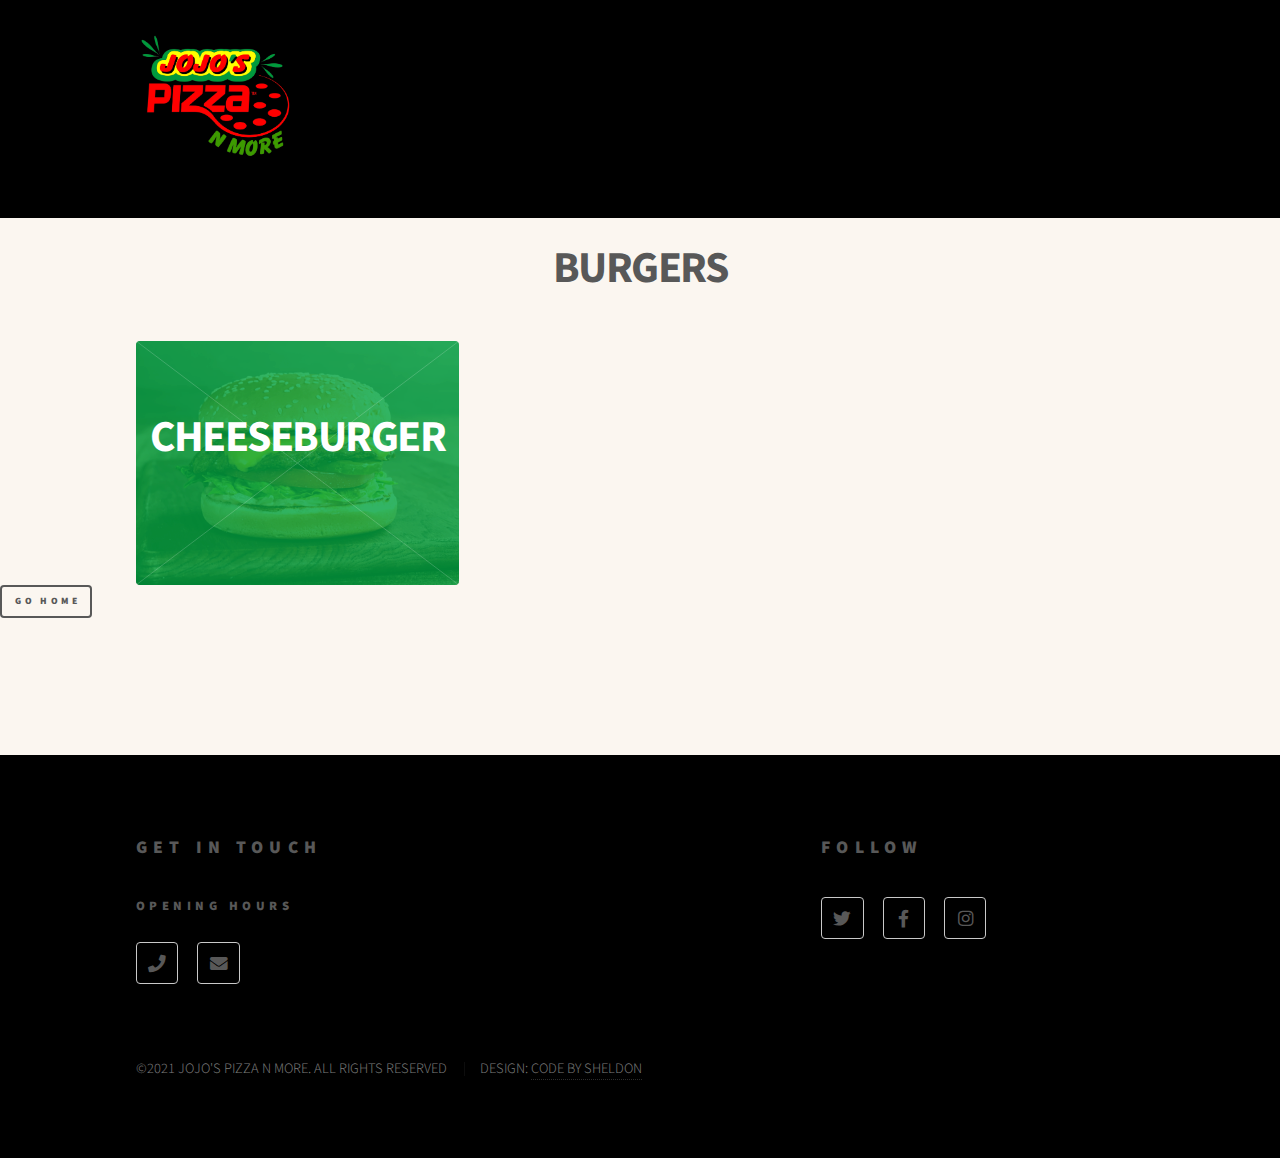
==== burgers.html @ 547d7425 "Fixed broken links" ====
<!DOCTYPE html>
<html>

<head>
    <title>Burgers – Jojo's Pizza N More</title>
    <meta charset="utf-8" />
    <meta name="viewport" content="width=device-width, initial-scale=1, user-scalable=no" />
    <link rel="stylesheet" href="assets/css/main.css" />
    <noscript>
        <link rel="stylesheet" href="assets/css/noscript.css" />
    </noscript>
</head>

<body class="is-preload">
    <div id="wrapper">

        <header id="header">
            <div class="inner">

                <a href="index.html" class="logo">
                    <span class="symbol"><img src="images/logo.png" alt="" /></span>
                </a>
            </div>
        </header>
        <div id="main">
            <div class="inner">
                <header>

                    <h1 class="center">BURGERS</h1>
                </header>
                <section class="tiles">
                    <article class="style6">
                        <span class="image">
                            <img src="images/cheeseburger.jpg" alt="" />
                        </span>
                        <a>
                            <h1>CHEESEBURGER</h1>
                            <div class="content">
                                <p>MEDIUM <strong>$350</strong></p>
                                <p>LARGE <strong>$450</strong></p>
                            </div>
                        </a>
                    </article>


                </section>

            </div>
            <ul class="actions">
                <li><a href="index.html" class="button small">Go Home</a></li>
            </ul>
        </div>
        <footer id="footer">
            <div class="inner">
                <section>
                    <h2>Get in touch</h2>
                    <h4>Opening Hours</h4>
                    <ul class="icons">
                        <li><a href="tel:18765021931" class="icon solid style2 fa-phone"><span class="label">Phone</span></a></li>
                        <li><a href="#" class="icon solid style2 fa-envelope"><span class="label">Email</span></a></li>
                    </ul>
                </section>
                <section>
                    <h2>Follow</h2>
                    <ul class="icons">
                        <li><a href="#" class="icon brands style2 fa-twitter"><span class="label">Twitter</span></a></li>
                        <li><a href="#" class="icon brands style2 fa-facebook-f"><span class="label">Facebook</span></a></li>
                        <li><a href="#" class="icon brands style2 fa-instagram"><span class="label">Instagram</span></a></li>

                    </ul>
                </section>
                <ul class="copyright">
                    <li>&copy;2021 JOJO'S PIZZA N MORE. ALL RIGHTS RESERVED</li>
                    <li>DESIGN: <a href="https://code.sheldon.pw">CODE BY SHELDON</a></li>
                </ul>
            </div>
        </footer>
    </div>
    <script src="assets/js/jquery.min.js"></script>
    <script src="assets/js/browser.min.js"></script>
    <script src="assets/js/breakpoints.min.js"></script>
    <script src="assets/js/util.js"></script>
    <script src="assets/js/main.js"></script>
</body>

</html>
---- assets/css/main.css ----
@import url(fontawesome-all.min.css);
@import url("https://fonts.googleapis.com/css?family=Source+Sans+Pro:300,700,900");


html,
body,
div,
span,
applet,
object,
iframe,
h1,
h2,
h3,
h4,
h5,
h6,
p,
blockquote,
pre,
a,
abbr,
acronym,
address,
big,
cite,
code,
del,
dfn,
em,
img,
ins,
kbd,
q,
s,
samp,
small,
strike,
strong,
sub,
sup,
tt,
var,
b,
u,
i,
center,
dl,
dt,
dd,
ol,
ul,
li,
fieldset,
form,
label,
legend,
table,
caption,
tbody,
tfoot,
thead,
tr,
th,
td,
article,
aside,
canvas,
details,
embed,
figure,
figcaption,
footer,
header,
hgroup,
menu,
nav,
output,
ruby,
section,
summary,
time,
mark,
audio,
video {
    margin: 0;
    padding: 0;
    border: 0;
    font-size: 100%;
    font: inherit;
    vertical-align: baseline;
}

article,
aside,
details,
figcaption,
figure,
footer,
header,
hgroup,
menu,
nav,
section {
    display: block;
}

body {
    line-height: 1;
}

ol,
ul {
    list-style: none;
}

blockquote,
q {
    quotes: none;
}

blockquote:before,
blockquote:after,
q:before,
q:after {
    content: '';
    content: none;
}

table {
    border-collapse: collapse;
    border-spacing: 0;
}

body {
    -webkit-text-size-adjust: none;
}

mark {
    background-color: transparent;
    color: inherit;
}

input::-moz-focus-inner {
    border: 0;
    padding: 0;
}

input,
select,
textarea {
    -moz-appearance: none;
    -webkit-appearance: none;
    -ms-appearance: none;
    appearance: none;
}

/* Basic */

@-ms-viewport {
    width: device-width;
}

body {
    -ms-overflow-style: scrollbar;
}

@media screen and (max-width: 480px) {

    html,
    body {
        min-width: 320px;
    }

}

html {
    box-sizing: border-box;
}

*,
*:before,
*:after {
    box-sizing: inherit;
}

body {
    background: #ffffff;
}

body.is-preload *,
body.is-preload *:before,
body.is-preload *:after {
    -moz-animation: none !important;
    -webkit-animation: none !important;
    -ms-animation: none !important;
    animation: none !important;
    -moz-transition: none !important;
    -webkit-transition: none !important;
    -ms-transition: none !important;
    transition: none !important;
}

/* Type */

body,
input,
select,
textarea {
    color: #585858;
    font-family: "Source Sans Pro", Helvetica, sans-serif;
    font-size: 16pt;
    font-weight: 300;
    line-height: 1.75;
}

@media screen and (max-width: 1680px) {

    body,
    input,
    select,
    textarea {
        font-size: 14pt;
    }

}

@media screen and (max-width: 1280px) {

    body,
    input,
    select,
    textarea {
        font-size: 12pt;
    }

}

a {
    -moz-transition: border-bottom-color 0.2s ease, color 0.2s ease;
    -webkit-transition: border-bottom-color 0.2s ease, color 0.2s ease;
    -ms-transition: border-bottom-color 0.2s ease, color 0.2s ease;
    transition: border-bottom-color 0.2s ease, color 0.2s ease;
    text-decoration: none;
    color: #585858;
    border-bottom: dotted 1px rgba(88, 88, 88, 0.5);
}

a:hover {
    border-bottom-color: transparent;
    color: #ff3002 !important;
}

strong,
b {
    font-weight: 900;
}

em,
i {
    font-style: italic;
}

p {
    margin: 0 0 2em 0;
}

h1 {
    font-size: 2.75em;
    font-weight: 700;
    line-height: 1.3;
    margin: 0 0 1em 0;
    letter-spacing: -0.035em;
}

h1.center {
    margin-top:0.5em;
    text-align: center;
}

h1 a {
    color: inherit;
}

@media screen and (max-width: 736px) {

    h1 {
        font-size: 2em;
        margin: 0 0 1em 0;
    }

}

@media screen and (max-width: 360px) {

    h1 {
        font-size: 1.75em;
    }

}

h2,
h3,
h4,
h5,
h6 {
    font-weight: 900;
    line-height: 1.5;
    margin: 0 0 2em 0;
    text-transform: uppercase;
    letter-spacing: 0.35em;
}

h2 a,
h3 a,
h4 a,
h5 a,
h6 a {
    color: inherit;
}

h2 {
    font-size: 1.1em;
}

h3 {
    font-size: 1em;
}

h4 {
    font-size: 0.8em;
}

h5 {
    font-size: 0.8em;
}

h6 {
    font-size: 0.8em;
}

@media screen and (max-width: 980px) {

    h1 br,
    h2 br,
    h3 br,
    h4 br,
    h5 br,
    h6 br {
        display: none;
    }

}

@media screen and (max-width: 736px) {

    h2 {
        font-size: 1em;
    }

    h3 {
        font-size: 0.8em;
    }

}

sub {
    font-size: 0.8em;
    position: relative;
    top: 0.5em;
}

sup {
    font-size: 0.8em;
    position: relative;
    top: -0.5em;
}

blockquote {
    border-left: solid 4px #c9c9c9;
    font-style: italic;
    margin: 0 0 2em 0;
    padding: 0.5em 0 0.5em 2em;
}

code {
    background: rgba(144, 144, 144, 0.075);
    border-radius: 4px;
    border: solid 1px #c9c9c9;
    font-family: "Courier New", monospace;
    font-size: 0.9em;
    margin: 0 0.25em;
    padding: 0.25em 0.65em;
}

pre {
    -webkit-overflow-scrolling: touch;
    font-family: "Courier New", monospace;
    font-size: 0.9em;
    margin: 0 0 2em 0;
}

pre code {
    display: block;
    line-height: 1.75;
    padding: 1em 1.5em;
    overflow-x: auto;
}

hr {
    border: 0;
    border-bottom: solid 1px #c9c9c9;
    margin: 2em 0;
}

hr.major {
    margin: 3em 0;
}

.align-left {
    text-align: left;
}

.align-center {
    text-align: center;
}

.align-right {
    text-align: right;
}

/* Row */

.row {
    display: flex;
    flex-wrap: wrap;
    box-sizing: border-box;
    align-items: stretch;
}

.row > * {
    box-sizing: border-box;
}

.row.gtr-uniform > * > :last-child {
    margin-bottom: 0;
}

.row.aln-left {
    justify-content: flex-start;
}

.row.aln-center {
    justify-content: center;
}

.row.aln-right {
    justify-content: flex-end;
}

.row.aln-top {
    align-items: flex-start;
}

.row.aln-middle {
    align-items: center;
}

.row.aln-bottom {
    align-items: flex-end;
}

.row > .imp {
    order: -1;
}

.row > .col-1 {
    width: 8.33333%;
}

.row > .off-1 {
    margin-left: 8.33333%;
}

.row > .col-2 {
    width: 16.66667%;
}

.row > .off-2 {
    margin-left: 16.66667%;
}

.row > .col-3 {
    width: 25%;
}

.row > .off-3 {
    margin-left: 25%;
}

.row > .col-4 {
    width: 33.33333%;
}

.row > .off-4 {
    margin-left: 33.33333%;
}

.row > .col-5 {
    width: 41.66667%;
}

.row > .off-5 {
    margin-left: 41.66667%;
}

.row > .col-6 {
    width: 50%;
}

.row > .off-6 {
    margin-left: 50%;
}

.row > .col-7 {
    width: 58.33333%;
}

.row > .off-7 {
    margin-left: 58.33333%;
}

.row > .col-8 {
    width: 66.66667%;
}

.row > .off-8 {
    margin-left: 66.66667%;
}

.row > .col-9 {
    width: 75%;
}

.row > .off-9 {
    margin-left: 75%;
}

.row > .col-10 {
    width: 83.33333%;
}

.row > .off-10 {
    margin-left: 83.33333%;
}

.row > .col-11 {
    width: 91.66667%;
}

.row > .off-11 {
    margin-left: 91.66667%;
}

.row > .col-12 {
    width: 100%;
}

.row > .off-12 {
    margin-left: 100%;
}

.row.gtr-0 {
    margin-top: 0;
    margin-left: 0em;
}

.row.gtr-0 > * {
    padding: 0 0 0 0em;
}

.row.gtr-0.gtr-uniform {
    margin-top: 0em;
}

.row.gtr-0.gtr-uniform > * {
    padding-top: 0em;
}

.row.gtr-25 {
    margin-top: 0;
    margin-left: -0.5em;
}

.row.gtr-25 > * {
    padding: 0 0 0 0.5em;
}

.row.gtr-25.gtr-uniform {
    margin-top: -0.5em;
}

.row.gtr-25.gtr-uniform > * {
    padding-top: 0.5em;
}

.row.gtr-50 {
    margin-top: 0;
    margin-left: -1em;
}

.row.gtr-50 > * {
    padding: 0 0 0 1em;
}

.row.gtr-50.gtr-uniform {
    margin-top: -1em;
}

.row.gtr-50.gtr-uniform > * {
    padding-top: 1em;
}

.row {
    margin-top: 0;
    margin-left: -2em;
}

.row > * {
    padding: 0 0 0 2em;
}

.row.gtr-uniform {
    margin-top: -2em;
}

.row.gtr-uniform > * {
    padding-top: 2em;
}

.row.gtr-150 {
    margin-top: 0;
    margin-left: -3em;
}

.row.gtr-150 > * {
    padding: 0 0 0 3em;
}

.row.gtr-150.gtr-uniform {
    margin-top: -3em;
}

.row.gtr-150.gtr-uniform > * {
    padding-top: 3em;
}

.row.gtr-200 {
    margin-top: 0;
    margin-left: -4em;
}

.row.gtr-200 > * {
    padding: 0 0 0 4em;
}

.row.gtr-200.gtr-uniform {
    margin-top: -4em;
}

.row.gtr-200.gtr-uniform > * {
    padding-top: 4em;
}

@media screen and (max-width: 1680px) {

    .row {
        display: flex;
        flex-wrap: wrap;
        box-sizing: border-box;
        align-items: stretch;
    }

    .row > * {
        box-sizing: border-box;
    }

    .row.gtr-uniform > * > :last-child {
        margin-bottom: 0;
    }

    .row.aln-left {
        justify-content: flex-start;
    }

    .row.aln-center {
        justify-content: center;
    }

    .row.aln-right {
        justify-content: flex-end;
    }

    .row.aln-top {
        align-items: flex-start;
    }

    .row.aln-middle {
        align-items: center;
    }

    .row.aln-bottom {
        align-items: flex-end;
    }

    .row > .imp-xlarge {
        order: -1;
    }

    .row > .col-1-xlarge {
        width: 8.33333%;
    }

    .row > .off-1-xlarge {
        margin-left: 8.33333%;
    }

    .row > .col-2-xlarge {
        width: 16.66667%;
    }

    .row > .off-2-xlarge {
        margin-left: 16.66667%;
    }

    .row > .col-3-xlarge {
        width: 25%;
    }

    .row > .off-3-xlarge {
        margin-left: 25%;
    }

    .row > .col-4-xlarge {
        width: 33.33333%;
    }

    .row > .off-4-xlarge {
        margin-left: 33.33333%;
    }

    .row > .col-5-xlarge {
        width: 41.66667%;
    }

    .row > .off-5-xlarge {
        margin-left: 41.66667%;
    }

    .row > .col-6-xlarge {
        width: 50%;
    }

    .row > .off-6-xlarge {
        margin-left: 50%;
    }

    .row > .col-7-xlarge {
        width: 58.33333%;
    }

    .row > .off-7-xlarge {
        margin-left: 58.33333%;
    }

    .row > .col-8-xlarge {
        width: 66.66667%;
    }

    .row > .off-8-xlarge {
        margin-left: 66.66667%;
    }

    .row > .col-9-xlarge {
        width: 75%;
    }

    .row > .off-9-xlarge {
        margin-left: 75%;
    }

    .row > .col-10-xlarge {
        width: 83.33333%;
    }

    .row > .off-10-xlarge {
        margin-left: 83.33333%;
    }

    .row > .col-11-xlarge {
        width: 91.66667%;
    }

    .row > .off-11-xlarge {
        margin-left: 91.66667%;
    }

    .row > .col-12-xlarge {
        width: 100%;
    }

    .row > .off-12-xlarge {
        margin-left: 100%;
    }

    .row.gtr-0 {
        margin-top: 0;
        margin-left: 0em;
    }

    .row.gtr-0 > * {
        padding: 0 0 0 0em;
    }

    .row.gtr-0.gtr-uniform {
        margin-top: 0em;
    }

    .row.gtr-0.gtr-uniform > * {
        padding-top: 0em;
    }

    .row.gtr-25 {
        margin-top: 0;
        margin-left: -0.5em;
    }

    .row.gtr-25 > * {
        padding: 0 0 0 0.5em;
    }

    .row.gtr-25.gtr-uniform {
        margin-top: -0.5em;
    }

    .row.gtr-25.gtr-uniform > * {
        padding-top: 0.5em;
    }

    .row.gtr-50 {
        margin-top: 0;
        margin-left: -1em;
    }

    .row.gtr-50 > * {
        padding: 0 0 0 1em;
    }

    .row.gtr-50.gtr-uniform {
        margin-top: -1em;
    }

    .row.gtr-50.gtr-uniform > * {
        padding-top: 1em;
    }

    .row {
        margin-top: 0;
        margin-left: -2em;
    }

    .row > * {
        padding: 0 0 0 2em;
    }

    .row.gtr-uniform {
        margin-top: -2em;
    }

    .row.gtr-uniform > * {
        padding-top: 2em;
    }

    .row.gtr-150 {
        margin-top: 0;
        margin-left: -3em;
    }

    .row.gtr-150 > * {
        padding: 0 0 0 3em;
    }

    .row.gtr-150.gtr-uniform {
        margin-top: -3em;
    }

    .row.gtr-150.gtr-uniform > * {
        padding-top: 3em;
    }

    .row.gtr-200 {
        margin-top: 0;
        margin-left: -4em;
    }

    .row.gtr-200 > * {
        padding: 0 0 0 4em;
    }

    .row.gtr-200.gtr-uniform {
        margin-top: -4em;
    }

    .row.gtr-200.gtr-uniform > * {
        padding-top: 4em;
    }

}

@media screen and (max-width: 1280px) {

    .row {
        display: flex;
        flex-wrap: wrap;
        box-sizing: border-box;
        align-items: stretch;
    }

    .row > * {
        box-sizing: border-box;
    }

    .row.gtr-uniform > * > :last-child {
        margin-bottom: 0;
    }

    .row.aln-left {
        justify-content: flex-start;
    }

    .row.aln-center {
        justify-content: center;
    }

    .row.aln-right {
        justify-content: flex-end;
    }

    .row.aln-top {
        align-items: flex-start;
    }

    .row.aln-middle {
        align-items: center;
    }

    .row.aln-bottom {
        align-items: flex-end;
    }

    .row > .imp-large {
        order: -1;
    }

    .row > .col-1-large {
        width: 8.33333%;
    }

    .row > .off-1-large {
        margin-left: 8.33333%;
    }

    .row > .col-2-large {
        width: 16.66667%;
    }

    .row > .off-2-large {
        margin-left: 16.66667%;
    }

    .row > .col-3-large {
        width: 25%;
    }

    .row > .off-3-large {
        margin-left: 25%;
    }

    .row > .col-4-large {
        width: 33.33333%;
    }

    .row > .off-4-large {
        margin-left: 33.33333%;
    }

    .row > .col-5-large {
        width: 41.66667%;
    }

    .row > .off-5-large {
        margin-left: 41.66667%;
    }

    .row > .col-6-large {
        width: 50%;
    }

    .row > .off-6-large {
        margin-left: 50%;
    }

    .row > .col-7-large {
        width: 58.33333%;
    }

    .row > .off-7-large {
        margin-left: 58.33333%;
    }

    .row > .col-8-large {
        width: 66.66667%;
    }

    .row > .off-8-large {
        margin-left: 66.66667%;
    }

    .row > .col-9-large {
        width: 75%;
    }

    .row > .off-9-large {
        margin-left: 75%;
    }

    .row > .col-10-large {
        width: 83.33333%;
    }

    .row > .off-10-large {
        margin-left: 83.33333%;
    }

    .row > .col-11-large {
        width: 91.66667%;
    }

    .row > .off-11-large {
        margin-left: 91.66667%;
    }

    .row > .col-12-large {
        width: 100%;
    }

    .row > .off-12-large {
        margin-left: 100%;
    }

    .row.gtr-0 {
        margin-top: 0;
        margin-left: 0em;
    }

    .row.gtr-0 > * {
        padding: 0 0 0 0em;
    }

    .row.gtr-0.gtr-uniform {
        margin-top: 0em;
    }

    .row.gtr-0.gtr-uniform > * {
        padding-top: 0em;
    }

    .row.gtr-25 {
        margin-top: 0;
        margin-left: -0.5em;
    }

    .row.gtr-25 > * {
        padding: 0 0 0 0.5em;
    }

    .row.gtr-25.gtr-uniform {
        margin-top: -0.5em;
    }

    .row.gtr-25.gtr-uniform > * {
        padding-top: 0.5em;
    }

    .row.gtr-50 {
        margin-top: 0;
        margin-left: -1em;
    }

    .row.gtr-50 > * {
        padding: 0 0 0 1em;
    }

    .row.gtr-50.gtr-uniform {
        margin-top: -1em;
    }

    .row.gtr-50.gtr-uniform > * {
        padding-top: 1em;
    }

    .row {
        margin-top: 0;
        margin-left: -2em;
    }

    .row > * {
        padding: 0 0 0 2em;
    }

    .row.gtr-uniform {
        margin-top: -2em;
    }

    .row.gtr-uniform > * {
        padding-top: 2em;
    }

    .row.gtr-150 {
        margin-top: 0;
        margin-left: -3em;
    }

    .row.gtr-150 > * {
        padding: 0 0 0 3em;
    }

    .row.gtr-150.gtr-uniform {
        margin-top: -3em;
    }

    .row.gtr-150.gtr-uniform > * {
        padding-top: 3em;
    }

    .row.gtr-200 {
        margin-top: 0;
        margin-left: -4em;
    }

    .row.gtr-200 > * {
        padding: 0 0 0 4em;
    }

    .row.gtr-200.gtr-uniform {
        margin-top: -4em;
    }

    .row.gtr-200.gtr-uniform > * {
        padding-top: 4em;
    }

}

@media screen and (max-width: 980px) {

    .row {
        display: flex;
        flex-wrap: wrap;
        box-sizing: border-box;
        align-items: stretch;
    }

    .row > * {
        box-sizing: border-box;
    }

    .row.gtr-uniform > * > :last-child {
        margin-bottom: 0;
    }

    .row.aln-left {
        justify-content: flex-start;
    }

    .row.aln-center {
        justify-content: center;
    }

    .row.aln-right {
        justify-content: flex-end;
    }

    .row.aln-top {
        align-items: flex-start;
    }

    .row.aln-middle {
        align-items: center;
    }

    .row.aln-bottom {
        align-items: flex-end;
    }

    .row > .imp-medium {
        order: -1;
    }

    .row > .col-1-medium {
        width: 8.33333%;
    }

    .row > .off-1-medium {
        margin-left: 8.33333%;
    }

    .row > .col-2-medium {
        width: 16.66667%;
    }

    .row > .off-2-medium {
        margin-left: 16.66667%;
    }

    .row > .col-3-medium {
        width: 25%;
    }

    .row > .off-3-medium {
        margin-left: 25%;
    }

    .row > .col-4-medium {
        width: 33.33333%;
    }

    .row > .off-4-medium {
        margin-left: 33.33333%;
    }

    .row > .col-5-medium {
        width: 41.66667%;
    }

    .row > .off-5-medium {
        margin-left: 41.66667%;
    }

    .row > .col-6-medium {
        width: 50%;
    }

    .row > .off-6-medium {
        margin-left: 50%;
    }

    .row > .col-7-medium {
        width: 58.33333%;
    }

    .row > .off-7-medium {
        margin-left: 58.33333%;
    }

    .row > .col-8-medium {
        width: 66.66667%;
    }

    .row > .off-8-medium {
        margin-left: 66.66667%;
    }

    .row > .col-9-medium {
        width: 75%;
    }

    .row > .off-9-medium {
        margin-left: 75%;
    }

    .row > .col-10-medium {
        width: 83.33333%;
    }

    .row > .off-10-medium {
        margin-left: 83.33333%;
    }

    .row > .col-11-medium {
        width: 91.66667%;
    }

    .row > .off-11-medium {
        margin-left: 91.66667%;
    }

    .row > .col-12-medium {
        width: 100%;
    }

    .row > .off-12-medium {
        margin-left: 100%;
    }

    .row.gtr-0 {
        margin-top: 0;
        margin-left: 0em;
    }

    .row.gtr-0 > * {
        padding: 0 0 0 0em;
    }

    .row.gtr-0.gtr-uniform {
        margin-top: 0em;
    }

    .row.gtr-0.gtr-uniform > * {
        padding-top: 0em;
    }

    .row.gtr-25 {
        margin-top: 0;
        margin-left: -0.375em;
    }

    .row.gtr-25 > * {
        padding: 0 0 0 0.375em;
    }

    .row.gtr-25.gtr-uniform {
        margin-top: -0.375em;
    }

    .row.gtr-25.gtr-uniform > * {
        padding-top: 0.375em;
    }

    .row.gtr-50 {
        margin-top: 0;
        margin-left: -0.75em;
    }

    .row.gtr-50 > * {
        padding: 0 0 0 0.75em;
    }

    .row.gtr-50.gtr-uniform {
        margin-top: -0.75em;
    }

    .row.gtr-50.gtr-uniform > * {
        padding-top: 0.75em;
    }

    .row {
        margin-top: 0;
        margin-left: -1.5em;
    }

    .row > * {
        padding: 0 0 0 1.5em;
    }

    .row.gtr-uniform {
        margin-top: -1.5em;
    }

    .row.gtr-uniform > * {
        padding-top: 1.5em;
    }

    .row.gtr-150 {
        margin-top: 0;
        margin-left: -2.25em;
    }

    .row.gtr-150 > * {
        padding: 0 0 0 2.25em;
    }

    .row.gtr-150.gtr-uniform {
        margin-top: -2.25em;
    }

    .row.gtr-150.gtr-uniform > * {
        padding-top: 2.25em;
    }

    .row.gtr-200 {
        margin-top: 0;
        margin-left: -3em;
    }

    .row.gtr-200 > * {
        padding: 0 0 0 3em;
    }

    .row.gtr-200.gtr-uniform {
        margin-top: -3em;
    }

    .row.gtr-200.gtr-uniform > * {
        padding-top: 3em;
    }

}

@media screen and (max-width: 736px) {

    .row {
        display: flex;
        flex-wrap: wrap;
        box-sizing: border-box;
        align-items: stretch;
    }

    .row > * {
        box-sizing: border-box;
    }

    .row.gtr-uniform > * > :last-child {
        margin-bottom: 0;
    }

    .row.aln-left {
        justify-content: flex-start;
    }

    .row.aln-center {
        justify-content: center;
    }

    .row.aln-right {
        justify-content: flex-end;
    }

    .row.aln-top {
        align-items: flex-start;
    }

    .row.aln-middle {
        align-items: center;
    }

    .row.aln-bottom {
        align-items: flex-end;
    }

    .row > .imp-small {
        order: -1;
    }

    .row > .col-1-small {
        width: 8.33333%;
    }

    .row > .off-1-small {
        margin-left: 8.33333%;
    }

    .row > .col-2-small {
        width: 16.66667%;
    }

    .row > .off-2-small {
        margin-left: 16.66667%;
    }

    .row > .col-3-small {
        width: 25%;
    }

    .row > .off-3-small {
        margin-left: 25%;
    }

    .row > .col-4-small {
        width: 33.33333%;
    }

    .row > .off-4-small {
        margin-left: 33.33333%;
    }

    .row > .col-5-small {
        width: 41.66667%;
    }

    .row > .off-5-small {
        margin-left: 41.66667%;
    }

    .row > .col-6-small {
        width: 50%;
    }

    .row > .off-6-small {
        margin-left: 50%;
    }

    .row > .col-7-small {
        width: 58.33333%;
    }

    .row > .off-7-small {
        margin-left: 58.33333%;
    }

    .row > .col-8-small {
        width: 66.66667%;
    }

    .row > .off-8-small {
        margin-left: 66.66667%;
    }

    .row > .col-9-small {
        width: 75%;
    }

    .row > .off-9-small {
        margin-left: 75%;
    }

    .row > .col-10-small {
        width: 83.33333%;
    }

    .row > .off-10-small {
        margin-left: 83.33333%;
    }

    .row > .col-11-small {
        width: 91.66667%;
    }

    .row > .off-11-small {
        margin-left: 91.66667%;
    }

    .row > .col-12-small {
        width: 100%;
    }

    .row > .off-12-small {
        margin-left: 100%;
    }

    .row.gtr-0 {
        margin-top: 0;
        margin-left: 0em;
    }

    .row.gtr-0 > * {
        padding: 0 0 0 0em;
    }

    .row.gtr-0.gtr-uniform {
        margin-top: 0em;
    }

    .row.gtr-0.gtr-uniform > * {
        padding-top: 0em;
    }

    .row.gtr-25 {
        margin-top: 0;
        margin-left: -0.25em;
    }

    .row.gtr-25 > * {
        padding: 0 0 0 0.25em;
    }

    .row.gtr-25.gtr-uniform {
        margin-top: -0.25em;
    }

    .row.gtr-25.gtr-uniform > * {
        padding-top: 0.25em;
    }

    .row.gtr-50 {
        margin-top: 0;
        margin-left: -0.5em;
    }

    .row.gtr-50 > * {
        padding: 0 0 0 0.5em;
    }

    .row.gtr-50.gtr-uniform {
        margin-top: -0.5em;
    }

    .row.gtr-50.gtr-uniform > * {
        padding-top: 0.5em;
    }

    .row {
        margin-top: 0;
        margin-left: -1em;
    }

    .row > * {
        padding: 0 0 0 1em;
    }

    .row.gtr-uniform {
        margin-top: -1em;
    }

    .row.gtr-uniform > * {
        padding-top: 1em;
    }

    .row.gtr-150 {
        margin-top: 0;
        margin-left: -1.5em;
    }

    .row.gtr-150 > * {
        padding: 0 0 0 1.5em;
    }

    .row.gtr-150.gtr-uniform {
        margin-top: -1.5em;
    }

    .row.gtr-150.gtr-uniform > * {
        padding-top: 1.5em;
    }

    .row.gtr-200 {
        margin-top: 0;
        margin-left: -2em;
    }

    .row.gtr-200 > * {
        padding: 0 0 0 2em;
    }

    .row.gtr-200.gtr-uniform {
        margin-top: -2em;
    }

    .row.gtr-200.gtr-uniform > * {
        padding-top: 2em;
    }

}

@media screen and (max-width: 480px) {

    .row {
        display: flex;
        flex-wrap: wrap;
        box-sizing: border-box;
        align-items: stretch;
    }

    .row > * {
        box-sizing: border-box;
    }

    .row.gtr-uniform > * > :last-child {
        margin-bottom: 0;
    }

    .row.aln-left {
        justify-content: flex-start;
    }

    .row.aln-center {
        justify-content: center;
    }

    .row.aln-right {
        justify-content: flex-end;
    }

    .row.aln-top {
        align-items: flex-start;
    }

    .row.aln-middle {
        align-items: center;
    }

    .row.aln-bottom {
        align-items: flex-end;
    }

    .row > .imp-xsmall {
        order: -1;
    }

    .row > .col-1-xsmall {
        width: 8.33333%;
    }

    .row > .off-1-xsmall {
        margin-left: 8.33333%;
    }

    .row > .col-2-xsmall {
        width: 16.66667%;
    }

    .row > .off-2-xsmall {
        margin-left: 16.66667%;
    }

    .row > .col-3-xsmall {
        width: 25%;
    }

    .row > .off-3-xsmall {
        margin-left: 25%;
    }

    .row > .col-4-xsmall {
        width: 33.33333%;
    }

    .row > .off-4-xsmall {
        margin-left: 33.33333%;
    }

    .row > .col-5-xsmall {
        width: 41.66667%;
    }

    .row > .off-5-xsmall {
        margin-left: 41.66667%;
    }

    .row > .col-6-xsmall {
        width: 50%;
    }

    .row > .off-6-xsmall {
        margin-left: 50%;
    }

    .row > .col-7-xsmall {
        width: 58.33333%;
    }

    .row > .off-7-xsmall {
        margin-left: 58.33333%;
    }

    .row > .col-8-xsmall {
        width: 66.66667%;
    }

    .row > .off-8-xsmall {
        margin-left: 66.66667%;
    }

    .row > .col-9-xsmall {
        width: 75%;
    }

    .row > .off-9-xsmall {
        margin-left: 75%;
    }

    .row > .col-10-xsmall {
        width: 83.33333%;
    }

    .row > .off-10-xsmall {
        margin-left: 83.33333%;
    }

    .row > .col-11-xsmall {
        width: 91.66667%;
    }

    .row > .off-11-xsmall {
        margin-left: 91.66667%;
    }

    .row > .col-12-xsmall {
        width: 100%;
    }

    .row > .off-12-xsmall {
        margin-left: 100%;
    }

    .row.gtr-0 {
        margin-top: 0;
        margin-left: 0em;
    }

    .row.gtr-0 > * {
        padding: 0 0 0 0em;
    }

    .row.gtr-0.gtr-uniform {
        margin-top: 0em;
    }

    .row.gtr-0.gtr-uniform > * {
        padding-top: 0em;
    }

    .row.gtr-25 {
        margin-top: 0;
        margin-left: -0.25em;
    }

    .row.gtr-25 > * {
        padding: 0 0 0 0.25em;
    }

    .row.gtr-25.gtr-uniform {
        margin-top: -0.25em;
    }

    .row.gtr-25.gtr-uniform > * {
        padding-top: 0.25em;
    }

    .row.gtr-50 {
        margin-top: 0;
        margin-left: -0.5em;
    }

    .row.gtr-50 > * {
        padding: 0 0 0 0.5em;
    }

    .row.gtr-50.gtr-uniform {
        margin-top: -0.5em;
    }

    .row.gtr-50.gtr-uniform > * {
        padding-top: 0.5em;
    }

    .row {
        margin-top: 0;
        margin-left: -1em;
    }

    .row > * {
        padding: 0 0 0 1em;
    }

    .row.gtr-uniform {
        margin-top: -1em;
    }

    .row.gtr-uniform > * {
        padding-top: 1em;
    }

    .row.gtr-150 {
        margin-top: 0;
        margin-left: -1.5em;
    }

    .row.gtr-150 > * {
        padding: 0 0 0 1.5em;
    }

    .row.gtr-150.gtr-uniform {
        margin-top: -1.5em;
    }

    .row.gtr-150.gtr-uniform > * {
        padding-top: 1.5em;
    }

    .row.gtr-200 {
        margin-top: 0;
        margin-left: -2em;
    }

    .row.gtr-200 > * {
        padding: 0 0 0 2em;
    }

    .row.gtr-200.gtr-uniform {
        margin-top: -2em;
    }

    .row.gtr-200.gtr-uniform > * {
        padding-top: 2em;
    }

}

/* Section/Article */

section.special,
article.special {
    text-align: center;
}

header p {
    margin-top: -1em;
}

@media screen and (max-width: 736px) {

    header p {
        margin-top: 0;
    }

}

/* Icon */

.icon {
    text-decoration: none;
    border-bottom: none;
    position: relative;
}

.icon:before {
    -moz-osx-font-smoothing: grayscale;
    -webkit-font-smoothing: antialiased;
    display: inline-block;
    font-style: normal;
    font-variant: normal;
    text-rendering: auto;
    line-height: 1;
    text-transform: none !important;
    font-family: 'Font Awesome 5 Free';
    font-weight: 400;
}

.icon > .label {
    display: none;
}

.icon:before {
    line-height: inherit;
}

.icon.solid:before {
    font-weight: 900;
}

.icon.brands:before {
    font-family: 'Font Awesome 5 Brands';
}

.icon.style2 {
    -moz-transition: background-color 0.2s ease-in-out, color 0.2s ease-in-out, border-color 0.2s ease-in-out;
    -webkit-transition: background-color 0.2s ease-in-out, color 0.2s ease-in-out, border-color 0.2s ease-in-out;
    -ms-transition: background-color 0.2s ease-in-out, color 0.2s ease-in-out, border-color 0.2s ease-in-out;
    transition: background-color 0.2s ease-in-out, color 0.2s ease-in-out, border-color 0.2s ease-in-out;
    background-color: transparent;
    border: solid 1px #c9c9c9;
    border-radius: 4px;
    width: 2.65em;
    height: 2.65em;
    display: inline-block;
    text-align: center;
    line-height: 2.65em;
    color: inherit;
}

.icon.style2:before {
    font-size: 1.1em;
}

.icon.style2:hover {
    color: #ff3002;
    border-color: #ff3002;
}

.icon.style2:active {
    background-color: rgba(255, 48, 2, 0.1);
}

/* List */

ol {
    list-style: decimal;
    margin: 0 0 2em 0;
    padding-left: 1.25em;
}

ol li {
    padding-left: 0.25em;
}

ul {
    list-style: disc;
    margin: 0 0 2em 0;
    padding-left: 1em;
}

ul li {
    padding-left: 0.5em;
}

ul.alt {
    list-style: none;
    padding-left: 0;
}

ul.alt li {
    border-top: solid 1px #c9c9c9;
    padding: 0.5em 0;
}

ul.alt li:first-child {
    border-top: 0;
    padding-top: 0;
}

dl {
    margin: 0 0 2em 0;
}

dl dt {
    display: block;
    font-weight: 900;
    margin: 0 0 1em 0;
}

dl dd {
    margin-left: 2em;
}

/* Actions */

ul.actions {
    display: -moz-flex;
    display: -webkit-flex;
    display: -ms-flex;
    display: flex;
    cursor: default;
    list-style: none;
    margin-left: -1em;
    padding-left: 0;
}

ul.actions li {
    padding: 0 0 0 1em;
    vertical-align: middle;
}

ul.actions.special {
    -moz-justify-content: center;
    -webkit-justify-content: center;
    -ms-justify-content: center;
    justify-content: center;
    width: 100%;
    margin-left: 0;
}

ul.actions.special li:first-child {
    padding-left: 0;
}

ul.actions.stacked {
    -moz-flex-direction: column;
    -webkit-flex-direction: column;
    -ms-flex-direction: column;
    flex-direction: column;
    margin-left: 0;
}

ul.actions.stacked li {
    padding: 1.3em 0 0 0;
}

ul.actions.stacked li:first-child {
    padding-top: 0;
}

ul.actions.fit {
    width: calc(100% + 1em);
}

ul.actions.fit li {
    -moz-flex-grow: 1;
    -webkit-flex-grow: 1;
    -ms-flex-grow: 1;
    flex-grow: 1;
    -moz-flex-shrink: 1;
    -webkit-flex-shrink: 1;
    -ms-flex-shrink: 1;
    flex-shrink: 1;
    width: 100%;
}

ul.actions.fit li > * {
    width: 100%;
}

ul.actions.fit.stacked {
    width: 100%;
}

@media screen and (max-width: 480px) {

    ul.actions:not(.fixed) {
        -moz-flex-direction: column;
        -webkit-flex-direction: column;
        -ms-flex-direction: column;
        flex-direction: column;
        margin-left: 0;
        width: 100% !important;
    }

    ul.actions:not(.fixed) li {
        -moz-flex-grow: 1;
        -webkit-flex-grow: 1;
        -ms-flex-grow: 1;
        flex-grow: 1;
        -moz-flex-shrink: 1;
        -webkit-flex-shrink: 1;
        -ms-flex-shrink: 1;
        flex-shrink: 1;
        padding: 1em 0 0 0;
        text-align: center;
        width: 100%;
    }

    ul.actions:not(.fixed) li > * {
        width: 100%;
    }

    ul.actions:not(.fixed) li:first-child {
        padding-top: 0;
    }

    ul.actions:not(.fixed) li input[type="submit"],
    ul.actions:not(.fixed) li input[type="reset"],
    ul.actions:not(.fixed) li input[type="button"],
    ul.actions:not(.fixed) li button,
    ul.actions:not(.fixed) li .button {
        width: 100%;
    }

    ul.actions:not(.fixed) li input[type="submit"].icon:before,
    ul.actions:not(.fixed) li input[type="reset"].icon:before,
    ul.actions:not(.fixed) li input[type="button"].icon:before,
    ul.actions:not(.fixed) li button.icon:before,
    ul.actions:not(.fixed) li .button.icon:before {
        margin-left: -0.5rem;
    }

}

/* Icons */

ul.icons {
    cursor: default;
    list-style: none;
    padding-left: 0;
    margin: -1em 0 2em -1em;
}

ul.icons li {
    display: inline-block;
    padding: 1em 0 0 1em;
}

/* Form */

form {
    margin: 0 0 2em 0;
    overflow-x: hidden;
}

form > :last-child {
    margin-bottom: 0;
}

form > .fields {
    display: -moz-flex;
    display: -webkit-flex;
    display: -ms-flex;
    display: flex;
    -moz-flex-wrap: wrap;
    -webkit-flex-wrap: wrap;
    -ms-flex-wrap: wrap;
    flex-wrap: wrap;
    width: calc(100% + 3em);
    margin: -1.5em 0 2em -1.5em;
}

form > .fields > .field {
    -moz-flex-grow: 0;
    -webkit-flex-grow: 0;
    -ms-flex-grow: 0;
    flex-grow: 0;
    -moz-flex-shrink: 0;
    -webkit-flex-shrink: 0;
    -ms-flex-shrink: 0;
    flex-shrink: 0;
    padding: 1.5em 0 0 1.5em;
    width: calc(100% - 1.5em);
}

form > .fields > .field.half {
    width: calc(50% - 0.75em);
}

form > .fields > .field.third {
    width: calc(100%/3 - 0.5em);
}

form > .fields > .field.quarter {
    width: calc(25% - 0.375em);
}

@media screen and (max-width: 480px) {

    form > .fields {
        width: calc(100% + 3em);
        margin: -1.5em 0 2em -1.5em;
    }

    form > .fields > .field {
        padding: 1.5em 0 0 1.5em;
        width: calc(100% - 1.5em);
    }

    form > .fields > .field.half {
        width: calc(100% - 1.5em);
    }

    form > .fields > .field.third {
        width: calc(100% - 1.5em);
    }

    form > .fields > .field.quarter {
        width: calc(100% - 1.5em);
    }

}

label {
    display: block;
    font-size: 0.9em;
    font-weight: 900;
    margin: 0 0 1em 0;
}

input[type="text"],
input[type="password"],
input[type="email"],
input[type="tel"],
select,
textarea {
    -moz-appearance: none;
    -webkit-appearance: none;
    -ms-appearance: none;
    appearance: none;
    background-color: transparent;
    border: none;
    border-radius: 0;
    border-bottom: solid 1px #c9c9c9;
    color: inherit;
    display: block;
    outline: 0;
    padding: 0;
    text-decoration: none;
    width: 100%;
}

input[type="text"]:invalid,
input[type="password"]:invalid,
input[type="email"]:invalid,
input[type="tel"]:invalid,
select:invalid,
textarea:invalid {
    box-shadow: none;
}

input[type="text"]:focus,
input[type="password"]:focus,
input[type="email"]:focus,
input[type="tel"]:focus,
select:focus,
textarea:focus {
    border-bottom-color: #ff3002;
    box-shadow: inset 0 -1px 0 0 #ff3002;
}

select {
    background-image: url("data:image/svg+xml;charset=utf8,%3Csvg xmlns='http://www.w3.org/2000/svg' width='40' height='40' preserveAspectRatio='none' viewBox='0 0 40 40'%3E%3Cpath d='M9.4,12.3l10.4,10.4l10.4-10.4c0.2-0.2,0.5-0.4,0.9-0.4c0.3,0,0.6,0.1,0.9,0.4l3.3,3.3c0.2,0.2,0.4,0.5,0.4,0.9 c0,0.4-0.1,0.6-0.4,0.9L20.7,31.9c-0.2,0.2-0.5,0.4-0.9,0.4c-0.3,0-0.6-0.1-0.9-0.4L4.3,17.3c-0.2-0.2-0.4-0.5-0.4-0.9 c0-0.4,0.1-0.6,0.4-0.9l3.3-3.3c0.2-0.2,0.5-0.4,0.9-0.4S9.1,12.1,9.4,12.3z' fill='%23c9c9c9' /%3E%3C/svg%3E");
    background-size: 1.25rem;
    background-repeat: no-repeat;
    background-position: calc(100% - 1rem) center;
    height: 3em;
    padding-right: 3em;
    text-overflow: ellipsis;
}

select option {
    background: #ffffff;
}

select:focus::-ms-value {
    background-color: transparent;
}

select::-ms-expand {
    display: none;
}

input[type="text"],
input[type="password"],
input[type="email"],
select {
    height: 3em;
}

textarea {
    padding: 0;
    min-height: 3.75em;
}

input[type="checkbox"],
input[type="radio"] {
    -moz-appearance: none;
    -webkit-appearance: none;
    -ms-appearance: none;
    appearance: none;
    display: block;
    float: left;
    margin-right: -2em;
    opacity: 0;
    width: 1em;
    z-index: -1;
}

input[type="checkbox"] + label,
input[type="radio"] + label {
    text-decoration: none;
    color: #585858;
    cursor: pointer;
    display: inline-block;
    font-size: 1em;
    font-weight: 300;
    padding-left: 2.55em;
    padding-right: 0.75em;
    position: relative;
}

input[type="checkbox"] + label:before,
input[type="radio"] + label:before {
    -moz-osx-font-smoothing: grayscale;
    -webkit-font-smoothing: antialiased;
    display: inline-block;
    font-style: normal;
    font-variant: normal;
    text-rendering: auto;
    line-height: 1;
    text-transform: none !important;
    font-family: 'Font Awesome 5 Free';
    font-weight: 900;
}

input[type="checkbox"] + label:before,
input[type="radio"] + label:before {
    border-radius: 4px;
    border: solid 1px #c9c9c9;
    content: '';
    display: inline-block;
    font-size: 0.8em;
    height: 2.25em;
    left: 0;
    line-height: 2.25em;
    position: absolute;
    text-align: center;
    top: 0;
    width: 2.25em;
}

input[type="checkbox"]:checked + label:before,
input[type="radio"]:checked + label:before {
    background: #585858;
    border-color: #585858;
    color: #ffffff;
    content: '\f00c';
}

input[type="checkbox"]:focus + label:before,
input[type="radio"]:focus + label:before {
    border-color: #ff3002;
    box-shadow: 0 0 0 1px #ff3002;
}

input[type="checkbox"] + label:before {
    border-radius: 4px;
}

input[type="radio"] + label:before {
    border-radius: 100%;
}

/* Box */

.box {
    border-radius: 4px;
    border: solid 1px #c9c9c9;
    margin-bottom: 2em;
    padding: 1.5em;
}

.box > :last-child,
.box > :last-child > :last-child,
.box > :last-child > :last-child > :last-child {
    margin-bottom: 0;
}

.box.alt {
    border: 0;
    border-radius: 0;
    padding: 0;
}

/* Image */

.image {
    border-radius: 4px;
    border: 0;
    display: inline-block;
    position: relative;
}

.image img {
    border-radius: 4px;
    display: block;
}

.image.left,
.image.right {
    max-width: 40%;
}

.image.left img,
.image.right img {
    width: 100%;
}

.image.left {
    float: left;
    padding: 0 1.5em 1em 0;
    top: 0.25em;
}

.image.right {
    float: right;
    padding: 0 0 1em 1.5em;
    top: 0.25em;
}

.image.fit {
    display: block;
    margin: 0 0 2em 0;
    width: 100%;
}

.image.fit img {
    width: 100%;
}

.image.main {
    display: block;
    margin: 0 0 3em 0;
    width: 100%;
}

.image.main img {
    width: 100%;
}

@media screen and (max-width: 736px) {

    .image.main {
        margin: 0 0 2em 0;
    }

}

/* Table */

.table-wrapper {
    -webkit-overflow-scrolling: touch;
    overflow-x: auto;
}

table {
    margin: 0 0 2em 0;
    width: 100%;
}

table tbody tr {
    border: solid 1px #c9c9c9;
    border-left: 0;
    border-right: 0;
}

table tbody tr:nth-child(2n + 1) {
    background-color: rgba(144, 144, 144, 0.075);
}

table td {
    padding: 0.75em 0.75em;
}

table th {
    font-size: 0.9em;
    font-weight: 900;
    padding: 0 0.75em 0.75em 0.75em;
    text-align: left;
}

table thead {
    border-bottom: solid 2px #c9c9c9;
}

table tfoot {
    border-top: solid 2px #c9c9c9;
}

table.alt {
    border-collapse: separate;
}

table.alt tbody tr td {
    border: solid 1px #c9c9c9;
    border-left-width: 0;
    border-top-width: 0;
}

table.alt tbody tr td:first-child {
    border-left-width: 1px;
}

table.alt tbody tr:first-child td {
    border-top-width: 1px;
}

table.alt thead {
    border-bottom: 0;
}

table.alt tfoot {
    border-top: 0;
}

/* Button */

input[type="submit"],
input[type="reset"],
input[type="button"],
button,
.button {
    -moz-appearance: none;
    -webkit-appearance: none;
    -ms-appearance: none;
    appearance: none;
    -moz-transition: background-color 0.2s ease-in-out, color 0.2s ease-in-out, box-shadow 0.2s ease-in-out;
    -webkit-transition: background-color 0.2s ease-in-out, color 0.2s ease-in-out, box-shadow 0.2s ease-in-out;
    -ms-transition: background-color 0.2s ease-in-out, color 0.2s ease-in-out, box-shadow 0.2s ease-in-out;
    transition: background-color 0.2s ease-in-out, color 0.2s ease-in-out, box-shadow 0.2s ease-in-out;
    background-color: transparent;
    border-radius: 4px;
    border: 0;
    box-shadow: inset 0 0 0 2px #585858;
    color: #585858 !important;
    cursor: pointer;
    display: inline-block;
    font-size: 0.8em;
    font-weight: 900;
    height: 3.5em;
    letter-spacing: 0.35em;
    line-height: 3.45em;
    overflow: hidden;
    padding: 0 1.25em 0 1.6em;
    text-align: center;
    text-decoration: none;
    text-overflow: ellipsis;
    text-transform: uppercase;
    white-space: nowrap;
}

input[type="submit"].icon:before,
input[type="reset"].icon:before,
input[type="button"].icon:before,
button.icon:before,
.button.icon:before {
    margin-right: 0.5em;
}

input[type="submit"].fit,
input[type="reset"].fit,
input[type="button"].fit,
button.fit,
.button.fit {
    width: 100%;
}

input[type="submit"]:hover,
input[type="reset"]:hover,
input[type="button"]:hover,
button:hover,
.button:hover {
    color: #ff3002 !important;
    box-shadow: inset 0 0 0 2px #ff3002;
}

input[type="submit"]:active,
input[type="reset"]:active,
input[type="button"]:active,
button:active,
.button:active {
    background-color: rgba(242, 132, 158, 0.1);
}

input[type="submit"].small,
input[type="reset"].small,
input[type="button"].small,
button.small,
.button.small {
    font-size: 0.6em;
}

input[type="submit"].large,
input[type="reset"].large,
input[type="button"].large,
button.large,
.button.large {
    font-size: 1em;
}

input[type="submit"].primary,
input[type="reset"].primary,
input[type="button"].primary,
button.primary,
.button.primary {
    box-shadow: none;
    background-color: #585858;
    color: #ffffff !important;
}

input[type="submit"].primary:hover,
input[type="reset"].primary:hover,
input[type="button"].primary:hover,
button.primary:hover,
.button.primary:hover {
    background-color: #ff3002;
}

input[type="submit"].primary:active,
input[type="reset"].primary:active,
input[type="button"].primary:active,
button.primary:active,
.button.primary:active {
    background-color: #ee5f81;
}

input[type="submit"].disabled,
input[type="submit"]:disabled,
input[type="reset"].disabled,
input[type="reset"]:disabled,
input[type="button"].disabled,
input[type="button"]:disabled,
button.disabled,
button:disabled,
.button.disabled,
.button:disabled {
    pointer-events: none;
    opacity: 0.25;
}

/* Tiles */

.tiles {
    display: -moz-flex;
    display: -webkit-flex;
    display: -ms-flex;
    display: flex;
    -moz-flex-wrap: wrap;
    -webkit-flex-wrap: wrap;
    -ms-flex-wrap: wrap;
    flex-wrap: wrap;
    postiion: relative;
    margin: -2.5em 0 0 -2.5em;
}

.tiles article {
    -moz-transition: -moz-transform 0.5s ease, opacity 0.5s ease;
    -webkit-transition: -webkit-transform 0.5s ease, opacity 0.5s ease;
    -ms-transition: -ms-transform 0.5s ease, opacity 0.5s ease;
    transition: transform 0.5s ease, opacity 0.5s ease;
    position: relative;
    width: calc(33.33333% - 2.5em);
    margin: 2.5em 0 0 2.5em;
}

.tiles article > .image {
    -moz-transition: -moz-transform 0.5s ease;
    -webkit-transition: -webkit-transform 0.5s ease;
    -ms-transition: -ms-transform 0.5s ease;
    transition: transform 0.5s ease;
    position: relative;
    display: block;
    width: 100%;
    border-radius: 4px;
    overflow: hidden;
}

.tiles article > .image img {
    display: block;
    width: 100%;
}

.tiles article > .image:before {
    pointer-events: none;
    -moz-transition: background-color 0.5s ease, opacity 0.5s ease;
    -webkit-transition: background-color 0.5s ease, opacity 0.5s ease;
    -ms-transition: background-color 0.5s ease, opacity 0.5s ease;
    transition: background-color 0.5s ease, opacity 0.5s ease;
    content: '';
    display: block;
    position: absolute;
    top: 0;
    left: 0;
    width: 100%;
    height: 100%;
    opacity: 1.0;
    z-index: 1;
    opacity: 0.8;
}

.tiles article > .image:after {
    pointer-events: none;
    -moz-transition: opacity 0.5s ease;
    -webkit-transition: opacity 0.5s ease;
    -ms-transition: opacity 0.5s ease;
    transition: opacity 0.5s ease;
    content: '';
    display: block;
    position: absolute;
    top: 0;
    left: 0;
    width: 100%;
    height: 100%;
    background-image: url("data:image/svg+xml;charset=utf8,%3Csvg xmlns='http://www.w3.org/2000/svg' width='100' height='100' viewBox='0 0 100 100' preserveAspectRatio='none'%3E%3Cstyle%3Eline %7B stroke-width: 0.25px%3B stroke: %23ffffff%3B %7D%3C/style%3E%3Cline x1='0' y1='0' x2='100' y2='100' /%3E%3Cline x1='100' y1='0' x2='0' y2='100' /%3E%3C/svg%3E");
    background-position: center;
    background-repeat: no-repeat;
    background-size: 100% 100%;
    opacity: 0.25;
    z-index: 2;
}

.tiles article > a {
    display: -moz-flex;
    display: -webkit-flex;
    display: -ms-flex;
    display: flex;
    -moz-flex-direction: column;
    -webkit-flex-direction: column;
    -ms-flex-direction: column;
    flex-direction: column;
    -moz-align-items: center;
    -webkit-align-items: center;
    -ms-align-items: center;
    align-items: center;
    -moz-justify-content: center;
    -webkit-justify-content: center;
    -ms-justify-content: center;
    justify-content: center;
    -moz-transition: background-color 0.5s ease, -moz-transform 0.5s ease;
    -webkit-transition: background-color 0.5s ease, -webkit-transform 0.5s ease;
    -ms-transition: background-color 0.5s ease, -ms-transform 0.5s ease;
    transition: background-color 0.5s ease, transform 0.5s ease;
    position: absolute;
    top: 0;
    left: 0;
    width: 100%;
    height: 100%;
    padding: 1em;
    border-radius: 4px;
    border-bottom: 0;
    color: #ffffff;
    text-align: center;
    text-decoration: none;
    z-index: 3;
}

.tiles article > a > :last-child {
    margin: 0;
}

.tiles article > a:hover {
    color: #ffffff !important;
}

.tiles article > a h2 {
    margin: 0;
}

.tiles article > a .content {
    -moz-transition: max-height 0.5s ease, opacity 0.5s ease;
    -webkit-transition: max-height 0.5s ease, opacity 0.5s ease;
    -ms-transition: max-height 0.5s ease, opacity 0.5s ease;
    transition: max-height 0.5s ease, opacity 0.5s ease;
    width: 100%;
    max-height: 0;
    line-height: 1.5;
    margin-top: 0.35em;
    opacity: 0;
}

.tiles article > a .content > :last-child {
    margin-bottom: 0;
}

.tiles article.style1 > .image:before {
    background-color: #ff3002;
}

.tiles article.style2 > .image:before {
    background-color: #7ecaf6;
}

.tiles article.style3 > .image:before {
    background-color: #7bd0c1;
}

.tiles article.style4 > .image:before {
    background-color: #c75b9b;
}

.tiles article.style5 > .image:before {
    background-color: #ae85ca;
}

.tiles article.style6 > .image:before {
    background-color: #00A340;
}

body:not(.is-touch) .tiles article:hover > .image {
    -moz-transform: scale(1.1);
    -webkit-transform: scale(1.1);
    -ms-transform: scale(1.1);
    transform: scale(1.1);
}

body:not(.is-touch) .tiles article:hover > .image:before {
    background-color: #333333;
    opacity: 0.35;
}

body:not(.is-touch) .tiles article:hover > .image:after {
    opacity: 0;
}

body:not(.is-touch) .tiles article:hover .content {
    max-height: 15em;
    opacity: 1;
}

* + .tiles {
    margin-top: 2em;
}

body.is-preload .tiles article {
    -moz-transform: scale(0.9);
    -webkit-transform: scale(0.9);
    -ms-transform: scale(0.9);
    transform: scale(0.9);
    opacity: 0;
}

body.is-touch .tiles article .content {
    max-height: 15em;
    opacity: 1;
}

@media screen and (max-width: 1280px) {

    .tiles {
        margin: -1.25em 0 0 -1.25em;
    }

    .tiles article {
        width: calc(33.33333% - 1.25em);
        margin: 1.25em 0 0 1.25em;
    }

}

@media screen and (max-width: 980px) {

    .tiles {
        margin: -2.5em 0 0 -2.5em;
    }

    .tiles article {
        width: calc(50% - 2.5em);
        margin: 2.5em 0 0 2.5em;
    }

}

@media screen and (max-width: 736px) {

    .tiles {
        margin: -1.25em 0 0 -1.25em;
    }

    .tiles article {
        width: calc(50% - 1.25em);
        margin: 1.25em 0 0 1.25em;
    }

    .tiles article:hover > .image {
        -moz-transform: scale(1.0);
        -webkit-transform: scale(1.0);
        -ms-transform: scale(1.0);
        transform: scale(1.0);
    }

}

@media screen and (max-width: 480px) {

    .tiles {
        margin: 0;
    }

    .tiles article {
        width: 100%;
        margin: 1.25em 0 0 0;
    }

}

/* Header */

#header {
    padding: 1em 0 0.1em 0;
    background: black;
}

#header .logo {
    display: block;
    border-bottom: 0;
    color: inherit;
    font-weight: 900;
    letter-spacing: 0.35em;
    margin: 0 0 2.5em 0;
    text-decoration: none;
    text-transform: uppercase;
    display: inline-block;
}

#header .logo > * {
    display: inline-block;
    vertical-align: middle;
}

#header .logo .symbol {
    margin-right: 0.65em;
}

#header .logo .symbol img {
    display: block;
    width: 10em;
    height: 10em;
}


@media screen and (max-width: 736px) {

    #header {
        padding: 1em 0 0.1em 0;
    }

}

/* Menu */

#wrapper {
    -moz-transition: opacity 0.45s ease;
    -webkit-transition: opacity 0.45s ease;
    -ms-transition: opacity 0.45s ease;
    transition: opacity 0.45s ease;
    opacity: 1;
    background: #fbf6f0;
}

#menu {
    -moz-transform: translateX(22em);
    -webkit-transform: translateX(22em);
    -ms-transform: translateX(22em);
    transform: translateX(22em);
    -moz-transition: -moz-transform 0.45s ease, visibility 0.45s;
    -webkit-transition: -webkit-transform 0.45s ease, visibility 0.45s;
    -ms-transition: -ms-transform 0.45s ease, visibility 0.45s;
    transition: transform 0.45s ease, visibility 0.45s;
    position: fixed;
    top: 0;
    right: 0;
    width: 22em;
    max-width: 80%;
    height: 100%;
    -webkit-overflow-scrolling: touch;
    background: #585858;
    color: #ffffff;
    cursor: default;
    visibility: hidden;
    z-index: 10002;
}

#menu > .inner {
    -moz-transition: opacity 0.45s ease;
    -webkit-transition: opacity 0.45s ease;
    -ms-transition: opacity 0.45s ease;
    transition: opacity 0.45s ease;
    -webkit-overflow-scrolling: touch;
    position: absolute;
    top: 0;
    left: 0;
    width: 100%;
    height: 100%;
    padding: 2.75em;
    opacity: 0;
    overflow-y: auto;
}

#menu > .inner > ul {
    list-style: none;
    margin: 0 0 1em 0;
    padding: 0;
}

#menu > .inner > ul > li {
    padding: 0;
    border-top: solid 1px rgba(255, 255, 255, 0.15);
}

#menu > .inner > ul > li a {
    display: block;
    padding: 1em 0;
    line-height: 1.5;
    border: 0;
    color: inherit;
}

#menu > .inner > ul > li:first-child {
    border-top: 0;
    margin-top: -1em;
}

#menu > .close {
    -moz-transition: opacity 0.45s ease, -moz-transform 0.45s ease;
    -webkit-transition: opacity 0.45s ease, -webkit-transform 0.45s ease;
    -ms-transition: opacity 0.45s ease, -ms-transform 0.45s ease;
    transition: opacity 0.45s ease, transform 0.45s ease;
    -moz-transform: scale(0.25) rotate(180deg);
    -webkit-transform: scale(0.25) rotate(180deg);
    -ms-transform: scale(0.25) rotate(180deg);
    transform: scale(0.25) rotate(180deg);
    -webkit-tap-highlight-color: transparent;
    display: block;
    position: absolute;
    top: 2em;
    left: -6em;
    width: 6em;
    text-indent: 6em;
    height: 3em;
    border: 0;
    font-size: 1em;
    opacity: 0;
    overflow: hidden;
    padding: 0;
    white-space: nowrap;
}

#menu > .close:before,
#menu > .close:after {
    -moz-transition: opacity 0.2s ease;
    -webkit-transition: opacity 0.2s ease;
    -ms-transition: opacity 0.2s ease;
    transition: opacity 0.2s ease;
    content: '';
    display: block;
    position: absolute;
    top: 0;
    left: 0;
    width: 100%;
    height: 100%;
    background-position: center;
    background-repeat: no-repeat;
    background-size: 2em 2em;
}

#menu > .close:before {
    background-image: url("data:image/svg+xml;charset=utf8,%3Csvg xmlns='http://www.w3.org/2000/svg' width='100' height='100' viewBox='0 0 100 100' preserveAspectRatio='none'%3E%3Cstyle%3Eline %7B stroke-width: 8px%3B stroke: %23f2849e%3B %7D%3C/style%3E%3Cline x1='15' y1='15' x2='85' y2='85' /%3E%3Cline x1='85' y1='15' x2='15' y2='85' /%3E%3C/svg%3E");
    opacity: 0;
}

#menu > .close:after {
    background-image: url("data:image/svg+xml;charset=utf8,%3Csvg xmlns='http://www.w3.org/2000/svg' width='100' height='100' viewBox='0 0 100 100' preserveAspectRatio='none'%3E%3Cstyle%3Eline %7B stroke-width: 8px%3B stroke: %23585858%3B %7D%3C/style%3E%3Cline x1='15' y1='15' x2='85' y2='85' /%3E%3Cline x1='85' y1='15' x2='15' y2='85' /%3E%3C/svg%3E");
    opacity: 1;
}

#menu > .close:hover:before {
    opacity: 1;
}

#menu > .close:hover:after {
    opacity: 0;
}

@media screen and (max-width: 736px) {

    #menu {
        -moz-transform: translateX(16.5em);
        -webkit-transform: translateX(16.5em);
        -ms-transform: translateX(16.5em);
        transform: translateX(16.5em);
        width: 16.5em;
    }

    #menu > .inner {
        padding: 2.75em 1.5em;
    }

    #menu > .close {
        top: 0.5em;
        left: -4.25em;
        width: 4.25em;
        text-indent: 4.25em;
    }

    #menu > .close:before,
    #menu > .close:after {
        background-size: 1.5em 1.5em;
    }

}

body.is-menu-visible #wrapper {
    pointer-events: none;
    cursor: default;
    opacity: 0.25;
}

body.is-menu-visible #menu {
    -moz-transform: translateX(0);
    -webkit-transform: translateX(0);
    -ms-transform: translateX(0);
    transform: translateX(0);
    visibility: visible;
}

body.is-menu-visible #menu > * {
    opacity: 1;
}

body.is-menu-visible #menu .close {
    -moz-transform: scale(1.0) rotate(0deg);
    -webkit-transform: scale(1.0) rotate(0deg);
    -ms-transform: scale(1.0) rotate(0deg);
    transform: scale(1.0) rotate(0deg);
    opacity: 1;
}

/* Main */

#main {
    padding: 0em 0 6em 0;
}

@media screen and (max-width: 736px) {

    #main {
        padding: 0em 0 4em 0;
    }

}

/* Footer */

#footer {
    padding: 5em 0 6em 0;
    background-color: #000000;
}

#footer > .inner {
    display: -moz-flex;
    display: -webkit-flex;
    display: -ms-flex;
    display: flex;
    -moz-flex-wrap: wrap;
    -webkit-flex-wrap: wrap;
    -ms-flex-wrap: wrap;
    flex-wrap: wrap;
    -moz-flex-direction: row;
    -webkit-flex-direction: row;
    -ms-flex-direction: row;
    flex-direction: row;
}

#footer > .inner > * > :last-child {
    margin-bottom: 0;
}

#footer > .inner section:nth-child(1) {
    width: calc(66% - 2.5em);
    margin-right: 2.5em;
}

#footer > .inner section:nth-child(2) {
    width: calc(33% - 2.5em);
    margin-left: 2.5em;
}

#footer > .inner .copyright {
    width: 100%;
    padding: 0;
    margin-top: 5em;
    list-style: none;
    font-size: 0.9em;
    color: rgba(250, 250, 250, 0.5);
}

#footer > .inner .copyright a {
    color: inherit;
}

#footer > .inner .copyright li {
    display: inline-block;
    border-left: solid 1px rgba(88, 88, 88, 0.15);
    line-height: 1;
    padding: 0 0 0 1em;
    margin: 0 0 0 1em;
}

#footer > .inner .copyright li:first-child {
    border-left: 0;
    padding-left: 0;
    margin-left: 0;
}

@media screen and (max-width: 1280px) {

    #footer {
        padding: 5em 0 3em 0;
    }

    #footer > .inner section:nth-child(1) {
        width: calc(66% - 1.25em);
        margin-right: 1.25em;
    }

    #footer > .inner section:nth-child(2) {
        width: calc(33% - 1.25em);
        margin-left: 1.25em;
    }

}

@media screen and (max-width: 980px) {

    #footer > .inner section:nth-child(1) {
        width: 66%;
        margin-right: 0;
    }

    #footer > .inner section:nth-child(2) {
        width: calc(33% - 2.5em);
        margin-left: 2.5em;
    }

}

@media screen and (max-width: 736px) {

    #footer {
        padding: 3em 0 1em 0;
    }

    #footer > .inner {
        -moz-flex-direction: column;
        -webkit-flex-direction: column;
        -ms-flex-direction: column;
        flex-direction: column;
    }

    #footer > .inner section:nth-child(1) {
        width: 100%;
        margin-right: 0;
        margin: 3em 0 0 0;
    }

    #footer > .inner section:nth-child(2) {
        -moz-order: -1;
        -webkit-order: -1;
        -ms-order: -1;
        order: -1;
        width: 100%;
        margin-left: 0;
    }

    #footer > .inner .copyright {
        margin-top: 3em;
    }

}

@media screen and (max-width: 480px) {

    #footer > .inner .copyright {
        margin-top: 3em;
    }

    #footer > .inner .copyright li {
        border-left: 0;
        padding-left: 0;
        margin: 0.75em 0 0 0;
        display: block;
        line-height: inherit;
    }

    #footer > .inner .copyright li:first-child {
        margin-top: 0;
    }

}

/* Wrapper */

#wrapper > * > .inner {
    width: 100%;
    max-width: 68em;
    margin: 0 auto;
    padding: 0 2.5em;
}

@media screen and (max-width: 736px) {

    #wrapper > * > .inner {
        padding: 0 1.25em;
    }

}
---- assets/css/noscript.css ----
body.is-preload .tiles article {
		-moz-transform: none;
		-webkit-transform: none;
		-ms-transform: none;
		transform: none;
		opacity: 1;
	}
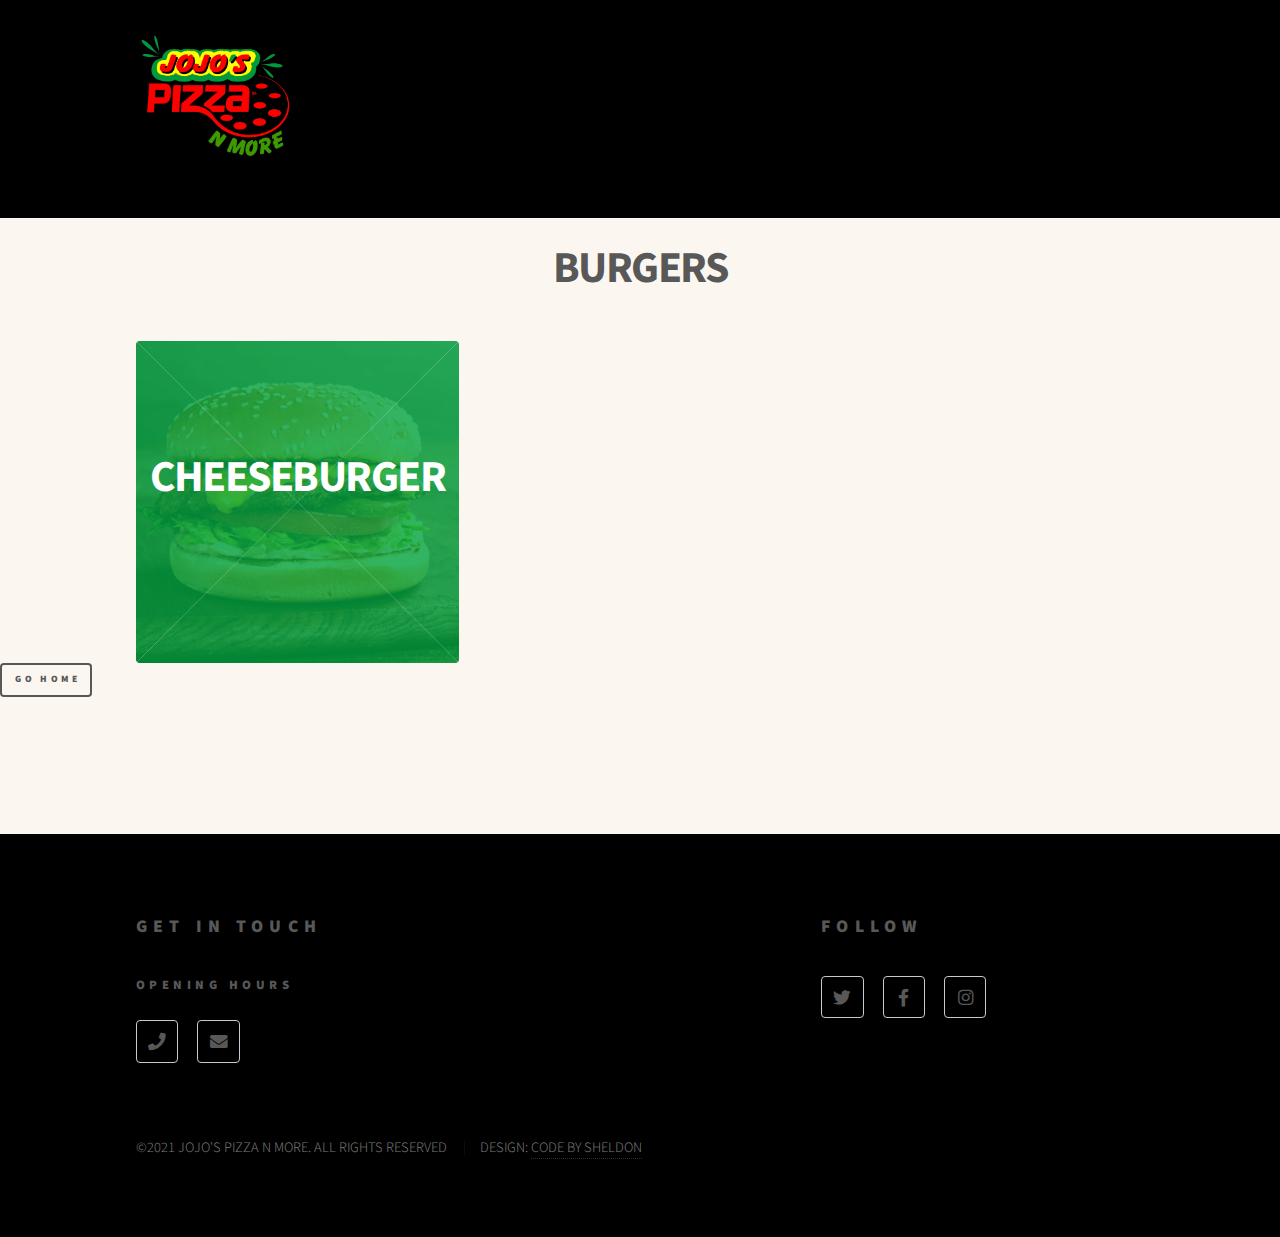
==== commit c8959102: "Mi try sitn" ====
--- a/burgers.html
+++ b/burgers.html
@@ -36,8 +36,8 @@
                         <a>
                             <h1>CHEESEBURGER</h1>
                             <div class="content">
-                                <p>MEDIUM <strong>$350</strong></p>
-                                <p>LARGE <strong>$450</strong></p>
+                                <h2>MEDIUM <strong>$350</strong></h2>
+                                <h2>LARGE <strong>$450</strong></h2>
                             </div>
                         </a>
                     </article>
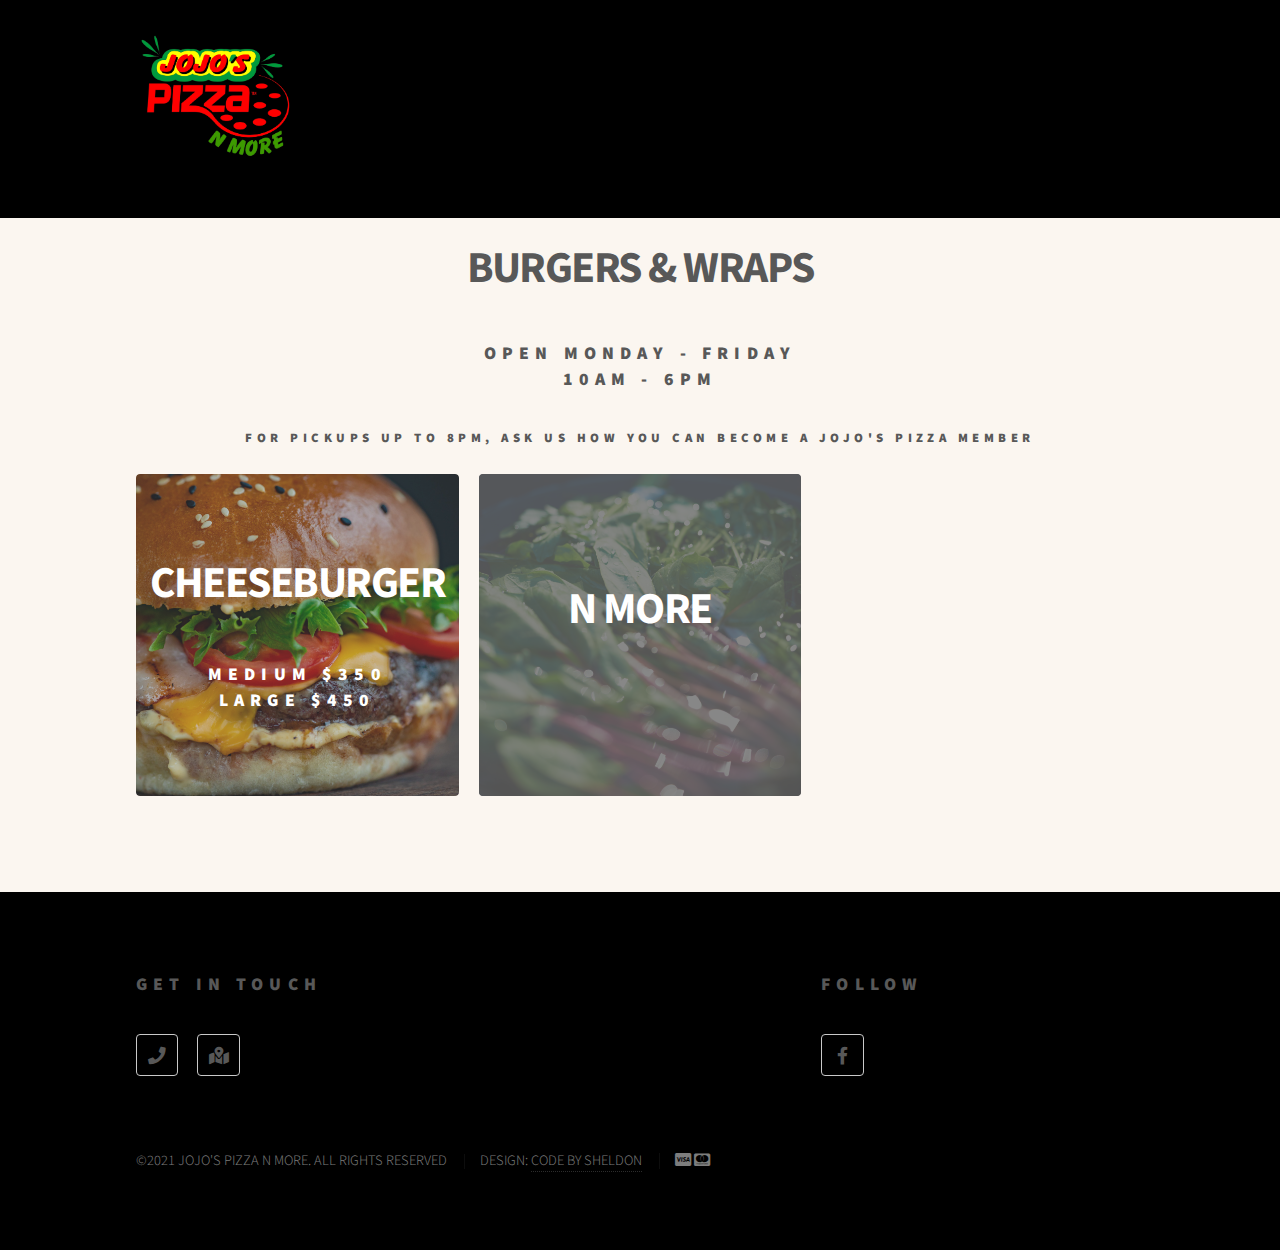
==== commit b6f82974: "Major design updates and additional menu content" ====
--- a/burgers.html
+++ b/burgers.html
@@ -2,7 +2,7 @@
 <html>
 
 <head>
-    <title>Burgers – Jojo's Pizza N More</title>
+    <title>Burgers &amp; Wraps – Jojo's Pizza N More</title>
     <meta charset="utf-8" />
     <meta name="viewport" content="width=device-width, initial-scale=1, user-scalable=no" />
     <link rel="stylesheet" href="assets/css/main.css" />
@@ -25,11 +25,14 @@
         <div id="main">
             <div class="inner">
                 <header>
-
-                    <h1 class="center">BURGERS</h1>
+                    <h1 class="center">BURGERS &amp; WRAPS</h1>
                 </header>
+                <section>
+                    <h2 class="center">Open Monday - Friday <br />10AM - 6PM</h2>
+                    <h4 class="center">For pickups up to 8PM, ask us how you can become a Jojo's Pizza Member</h4>
+                </section>
                 <section class="tiles">
-                    <article class="style6">
+                    <article class="jojomenu">
                         <span class="image">
                             <img src="images/cheeseburger.jpg" alt="" />
                         </span>
@@ -40,38 +43,40 @@
                                 <h2>LARGE <strong>$450</strong></h2>
                             </div>
                         </a>
+                    </article>                    <article class="catstyle">
+                        <span class="image">
+                            <img src="images/greens.jpg" alt="" />
+                        </span>
+                        <a href="index.html">
+                            <h1>N MORE</h1>
+                            <div class="content">
+                            </div>
+                        </a>
                     </article>
-
-
                 </section>
 
             </div>
-            <ul class="actions">
-                <li><a href="index.html" class="button small">Go Home</a></li>
-            </ul>
         </div>
         <footer id="footer">
             <div class="inner">
                 <section>
                     <h2>Get in touch</h2>
-                    <h4>Opening Hours</h4>
                     <ul class="icons">
                         <li><a href="tel:18765021931" class="icon solid style2 fa-phone"><span class="label">Phone</span></a></li>
-                        <li><a href="#" class="icon solid style2 fa-envelope"><span class="label">Email</span></a></li>
+                        <li><a href="https://goo.gl/maps/gs6iaNs7Qy5JJy7NA" class="icon solid style2 fa-map-marked-alt"><span class="label">Location</span></a></li>
                     </ul>
                 </section>
                 <section>
                     <h2>Follow</h2>
                     <ul class="icons">
-                        <li><a href="#" class="icon brands style2 fa-twitter"><span class="label">Twitter</span></a></li>
-                        <li><a href="#" class="icon brands style2 fa-facebook-f"><span class="label">Facebook</span></a></li>
-                        <li><a href="#" class="icon brands style2 fa-instagram"><span class="label">Instagram</span></a></li>
-
+                        <li><a href="https://www.facebook.com/jojospizzaja" class="icon brands style2 fa-facebook-f"><span class="label">Facebook</span></a></li>
                     </ul>
                 </section>
                 <ul class="copyright">
                     <li>&copy;2021 JOJO'S PIZZA N MORE. ALL RIGHTS RESERVED</li>
                     <li>DESIGN: <a href="https://code.sheldon.pw">CODE BY SHELDON</a></li>
+                    <li><span class="icon brands fa-cc-visa"></span>
+                    <span class="icon brands fa-cc-mastercard"></span></li>
                 </ul>
             </div>
         </footer>
--- a/assets/css/main.css
+++ b/assets/css/main.css
@@ -273,7 +273,10 @@
     letter-spacing: -0.035em;
 }
 
-h1.center {
+h1.center, 
+h2.center,
+h3.center,
+h4.center{
     margin-top:0.5em;
     text-align: center;
 }
@@ -2693,7 +2696,7 @@
     -webkit-flex-wrap: wrap;
     -ms-flex-wrap: wrap;
     flex-wrap: wrap;
-    postiion: relative;
+/*    postiion: relative;*/
     margin: -2.5em 0 0 -2.5em;
 }
 
@@ -2755,7 +2758,6 @@
     left: 0;
     width: 100%;
     height: 100%;
-    background-image: url("data:image/svg+xml;charset=utf8,%3Csvg xmlns='http://www.w3.org/2000/svg' width='100' height='100' viewBox='0 0 100 100' preserveAspectRatio='none'%3E%3Cstyle%3Eline %7B stroke-width: 0.25px%3B stroke: %23ffffff%3B %7D%3C/style%3E%3Cline x1='0' y1='0' x2='100' y2='100' /%3E%3Cline x1='100' y1='0' x2='0' y2='100' /%3E%3C/svg%3E");
     background-position: center;
     background-repeat: no-repeat;
     background-size: 100% 100%;
@@ -2822,32 +2824,33 @@
     opacity: 0;
 }
 
+
+
 .tiles article > a .content > :last-child {
     margin-bottom: 0;
 }
 
-.tiles article.style1 > .image:before {
-    background-color: #ff3002;
-}
-
-.tiles article.style2 > .image:before {
-    background-color: #7ecaf6;
-}
-
-.tiles article.style3 > .image:before {
-    background-color: #7bd0c1;
-}
-
-.tiles article.style4 > .image:before {
-    background-color: #c75b9b;
-}
-
-.tiles article.style5 > .image:before {
-    background-color: #ae85ca;
-}
-
-.tiles article.style6 > .image:before {
-    background-color: #00A340;
+.tiles article.jojomenu > .image:before {
+    background-color: dimgray;
+    opacity:0.35;
+    transform: scale(1.1);
+}
+
+.tiles article.catstyle > .image:before {
+    background-color: dimgray;
+/*    background-color: #00A340;*/
+}
+
+.tiles article.jojomenu > a .content {
+    -moz-transition: max-height 0.5s ease, opacity 0.5s ease;
+    -webkit-transition: max-height 0.5s ease, opacity 0.5s ease;
+    -ms-transition: max-height 0.5s ease, opacity 0.5s ease;
+    transition: max-height 0.5s ease, opacity 0.5s ease;
+    width: 100%;
+    max-height: 15em;
+    line-height: 1.5;
+    margin-top: 0.35em;
+    opacity: 1;
 }
 
 body:not(.is-touch) .tiles article:hover > .image {
@@ -3351,6 +3354,10 @@
     padding: 0 2.5em;
 }
 
+.inner .logo {
+    width:20%;
+}
+
 @media screen and (max-width: 736px) {
 
     #wrapper > * > .inner {
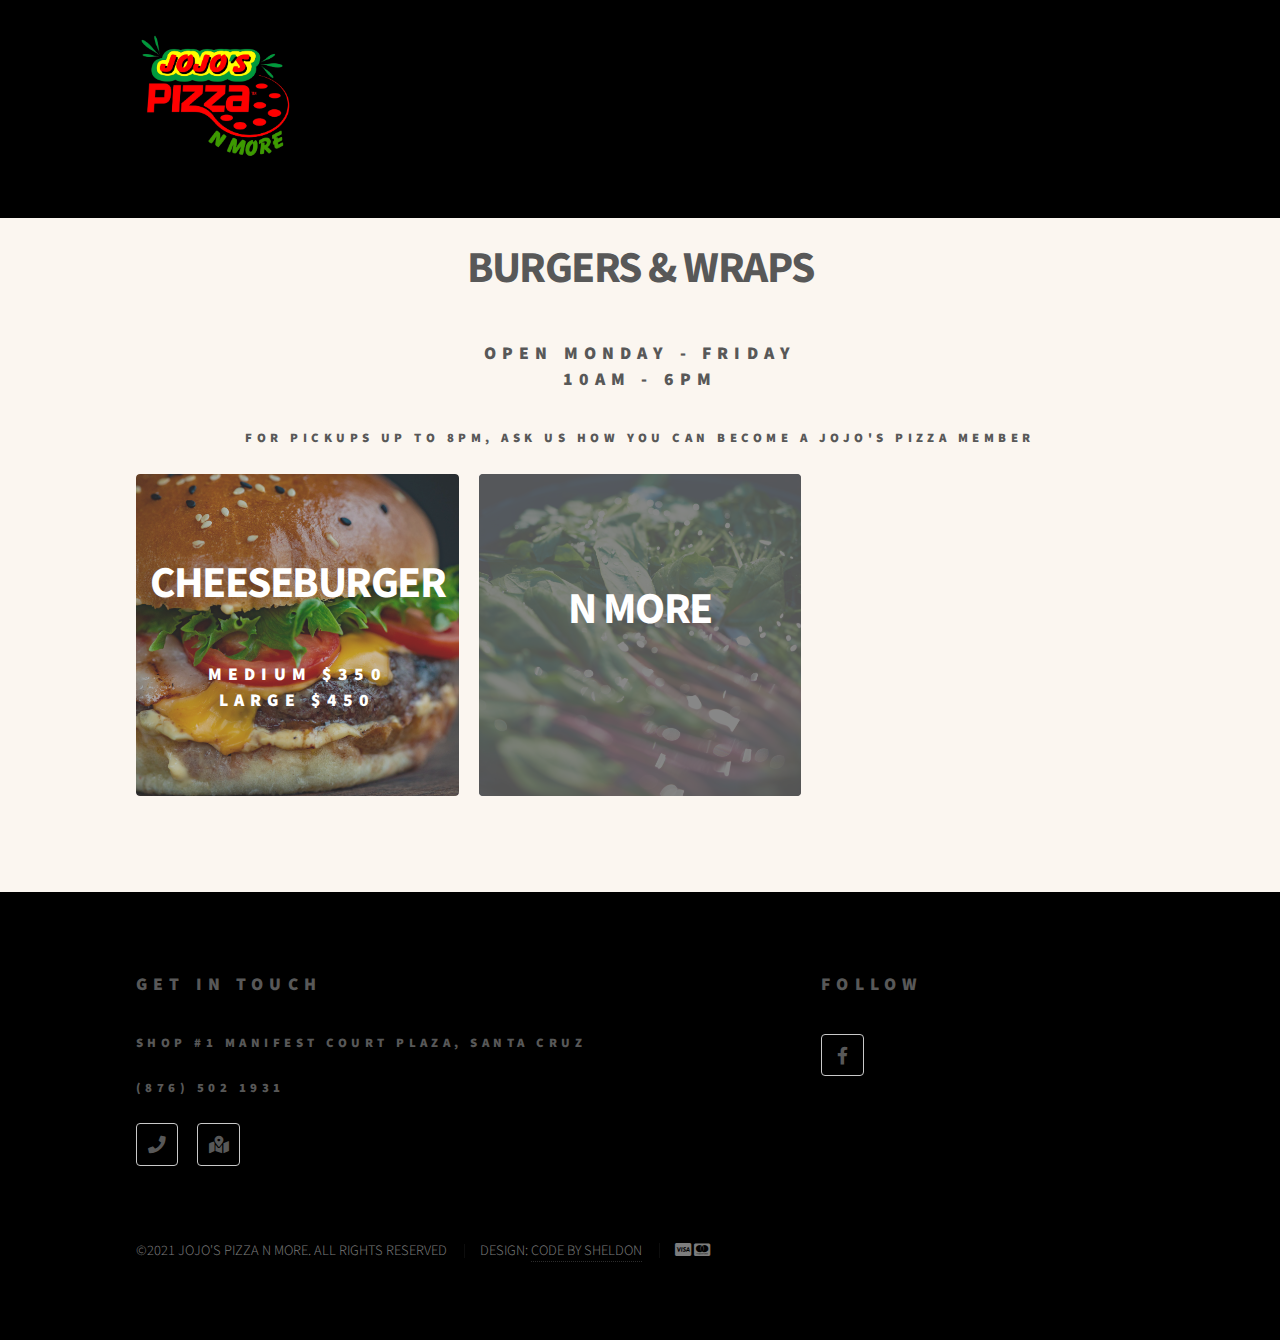
==== commit 837628b8: "Added contact to footer" ====
--- a/burgers.html
+++ b/burgers.html
@@ -61,6 +61,8 @@
             <div class="inner">
                 <section>
                     <h2>Get in touch</h2>
+                    <h4>Shop #1 Manifest Court Plaza, Santa Cruz</h4>
+                    <h4>(876) 502 1931</h4>
                     <ul class="icons">
                         <li><a href="tel:18765021931" class="icon solid style2 fa-phone"><span class="label">Phone</span></a></li>
                         <li><a href="https://goo.gl/maps/gs6iaNs7Qy5JJy7NA" class="icon solid style2 fa-map-marked-alt"><span class="label">Location</span></a></li>
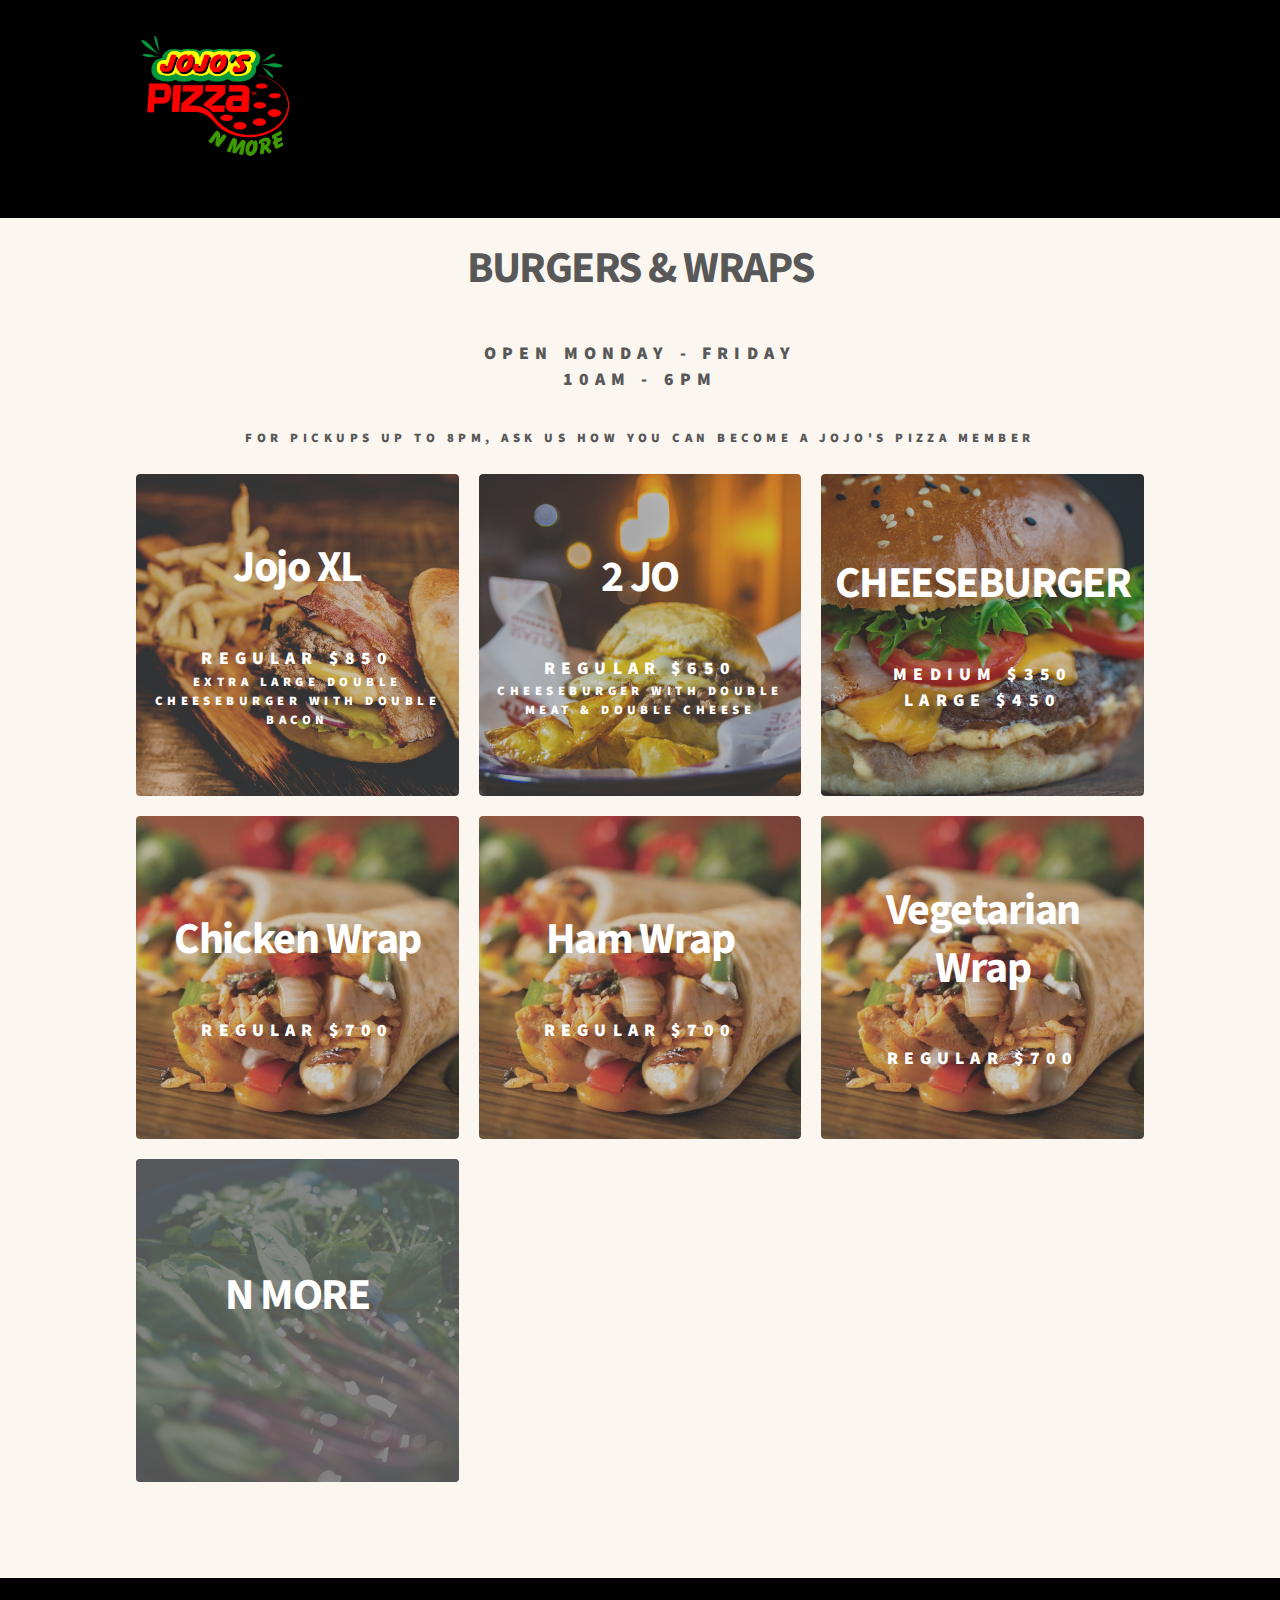
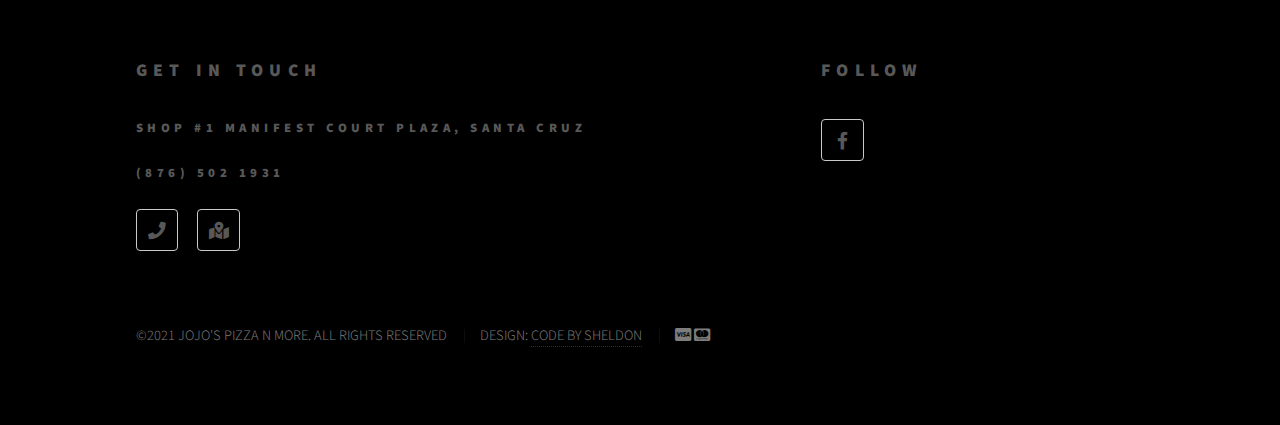
==== commit f41dc5b8: "Bunch-o-updates" ====
--- a/burgers.html
+++ b/burgers.html
@@ -34,6 +34,30 @@
                 <section class="tiles">
                     <article class="jojomenu">
                         <span class="image">
+                            <img src="images/burger-jojo-xl.jpg" alt="" />
+                        </span>
+                        <a>
+                            <h1>Jojo XL</h1>
+                            <div class="content">
+                                <h2>REGULAR <strong>$850</strong></h2>
+                                <h4>Extra large double cheeseburger with double bacon</h4>
+                            </div>
+                        </a>
+                    </article>
+                    <article class="jojomenu">
+                        <span class="image">
+                            <img src="images/burger-2jo.jpg" alt="" />
+                        </span>
+                        <a>
+                            <h1>2 JO</h1>
+                            <div class="content">
+                                <h2>REGULAR <strong>$650</strong></h2>
+                                <h4>Cheeseburger with double meat &amp; double cheese</h4>
+                            </div>
+                        </a>
+                    </article>
+                    <article class="jojomenu">
+                        <span class="image">
                             <img src="images/cheeseburger.jpg" alt="" />
                         </span>
                         <a>
@@ -43,7 +67,41 @@
                                 <h2>LARGE <strong>$450</strong></h2>
                             </div>
                         </a>
-                    </article>                    <article class="catstyle">
+                    </article> 
+                    <article class="jojomenu">
+                        <span class="image">
+                            <img src="images/wraps.jpg" alt="" />
+                        </span>
+                        <a>
+                            <h1>Chicken Wrap</h1>
+                            <div class="content">
+                                <h2>REGULAR <strong>$700</strong></h2>
+                            </div>
+                        </a>
+                    </article>
+                    <article class="jojomenu">
+                        <span class="image">
+                            <img src="images/wraps.jpg" alt="" />
+                        </span>
+                        <a>
+                            <h1>Ham Wrap</h1>
+                            <div class="content">
+                                <h2>REGULAR <strong>$700</strong></h2>
+                            </div>
+                        </a>
+                    </article> 
+                    <article class="jojomenu">
+                        <span class="image">
+                            <img src="images/wraps.jpg" alt="" />
+                        </span>
+                        <a>
+                            <h1>Vegetarian Wrap</h1>
+                            <div class="content">
+                                <h2>REGULAR <strong>$700</strong></h2>
+                            </div>
+                        </a>
+                    </article>                    
+                    <article class="catstyle">
                         <span class="image">
                             <img src="images/greens.jpg" alt="" />
                         </span>
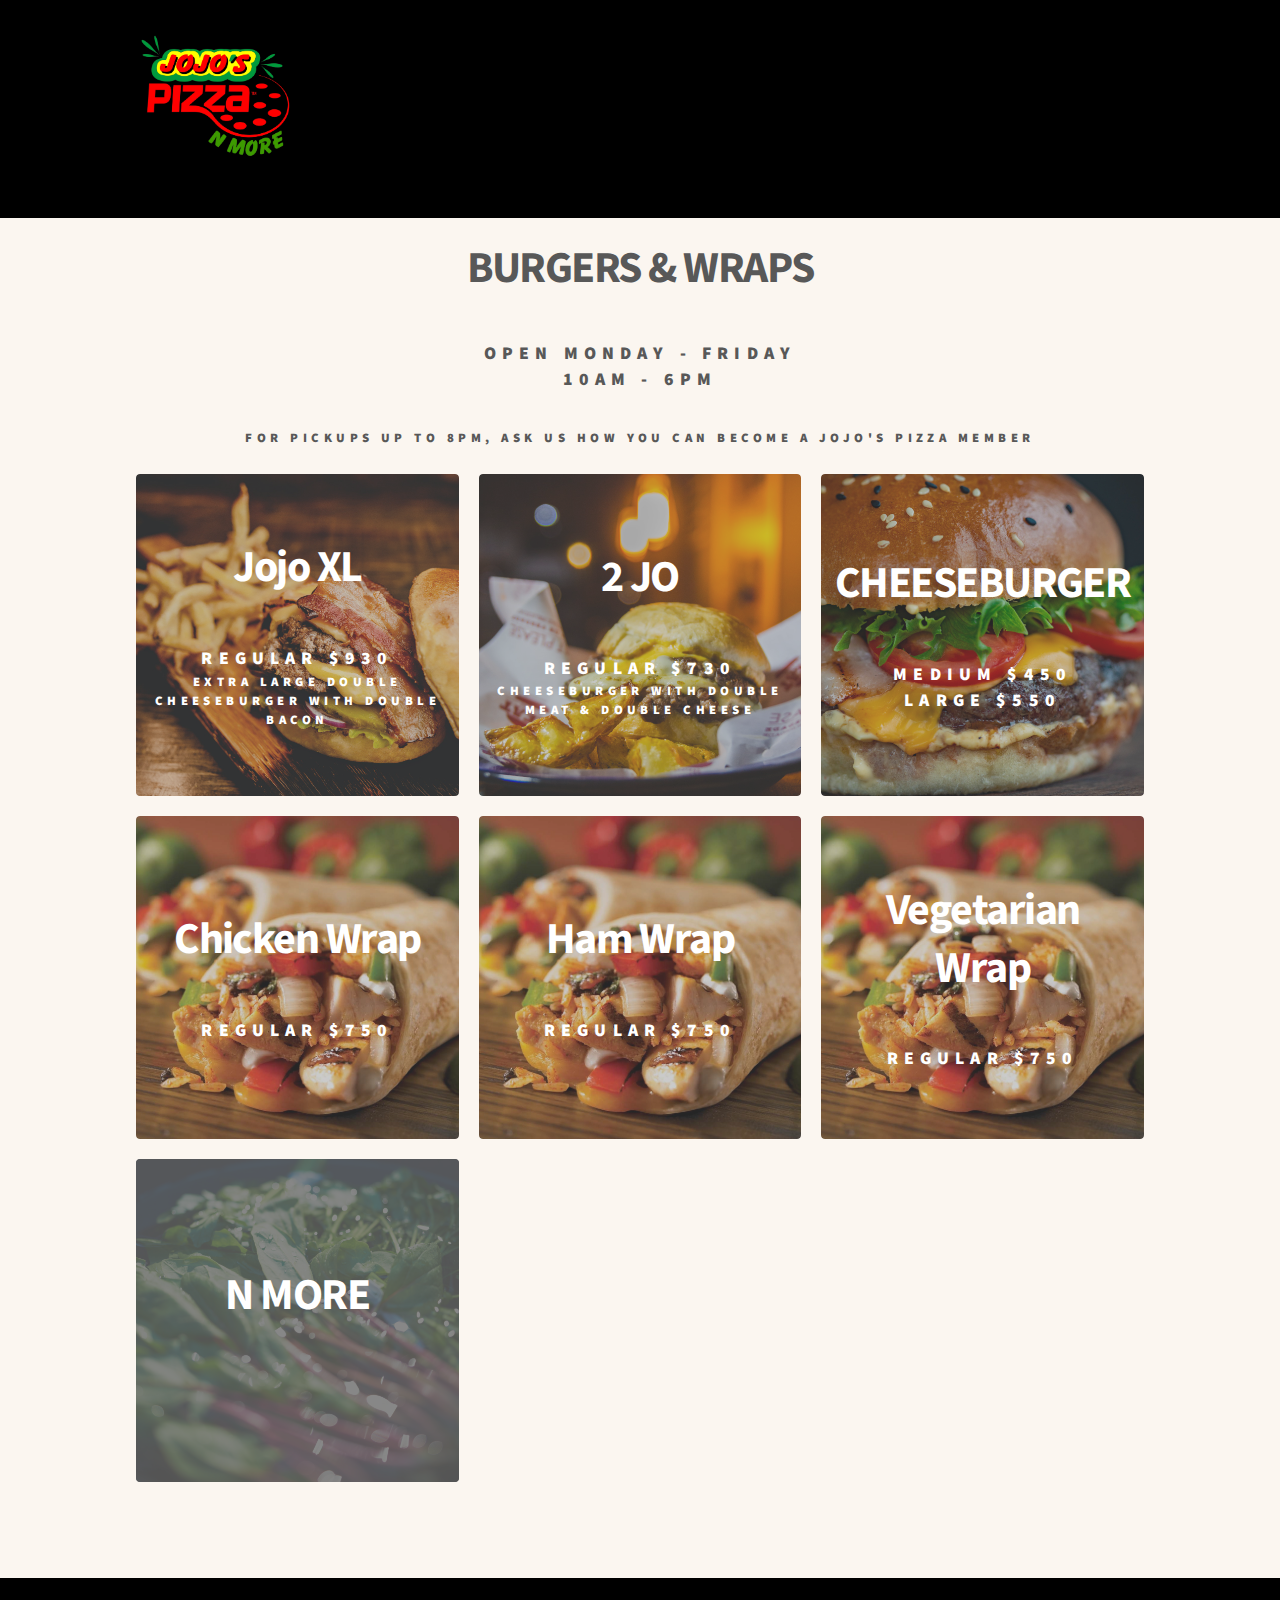
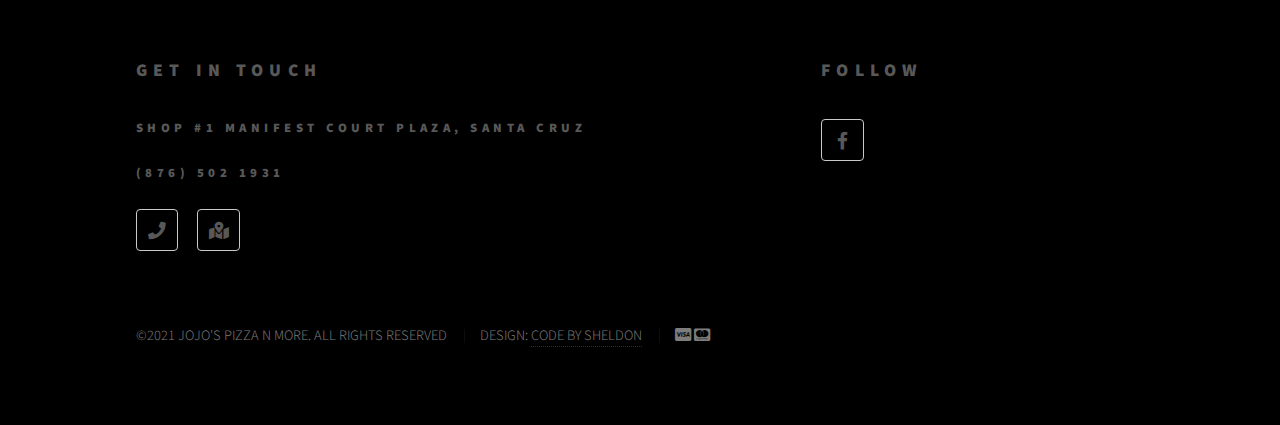
==== commit 59a5ed6f: "update burger prices" ====
--- a/burgers.html
+++ b/burgers.html
@@ -9,6 +9,10 @@
     <noscript>
         <link rel="stylesheet" href="assets/css/noscript.css" />
     </noscript>
+    <link rel="apple-touch-icon" sizes="180x180" href="/apple-touch-icon.png">
+    <link rel="icon" type="image/png" sizes="32x32" href="/favicon-32x32.png">
+    <link rel="icon" type="image/png" sizes="16x16" href="/favicon-16x16.png">
+    <link rel="manifest" href="/site.webmanifest">
 </head>
 
 <body class="is-preload">
@@ -24,9 +28,9 @@
         </header>
         <div id="main">
             <div class="inner">
-                <header>
+                <section>
                     <h1 class="center">BURGERS &amp; WRAPS</h1>
-                </header>
+                </section>
                 <section>
                     <h2 class="center">Open Monday - Friday <br />10AM - 6PM</h2>
                     <h4 class="center">For pickups up to 8PM, ask us how you can become a Jojo's Pizza Member</h4>
@@ -39,7 +43,7 @@
                         <a>
                             <h1>Jojo XL</h1>
                             <div class="content">
-                                <h2>REGULAR <strong>$850</strong></h2>
+                                <h2>REGULAR <strong>$930</strong></h2>
                                 <h4>Extra large double cheeseburger with double bacon</h4>
                             </div>
                         </a>
@@ -51,7 +55,7 @@
                         <a>
                             <h1>2 JO</h1>
                             <div class="content">
-                                <h2>REGULAR <strong>$650</strong></h2>
+                                <h2>REGULAR <strong>$730</strong></h2>
                                 <h4>Cheeseburger with double meat &amp; double cheese</h4>
                             </div>
                         </a>
@@ -63,8 +67,8 @@
                         <a>
                             <h1>CHEESEBURGER</h1>
                             <div class="content">
-                                <h2>MEDIUM <strong>$350</strong></h2>
-                                <h2>LARGE <strong>$450</strong></h2>
+                                <h2>MEDIUM <strong>$450</strong></h2>
+                                <h2>LARGE <strong>$550</strong></h2>
                             </div>
                         </a>
                     </article> 
@@ -75,7 +79,7 @@
                         <a>
                             <h1>Chicken Wrap</h1>
                             <div class="content">
-                                <h2>REGULAR <strong>$700</strong></h2>
+                                <h2>REGULAR <strong>$750</strong></h2>
                             </div>
                         </a>
                     </article>
@@ -86,7 +90,7 @@
                         <a>
                             <h1>Ham Wrap</h1>
                             <div class="content">
-                                <h2>REGULAR <strong>$700</strong></h2>
+                                <h2>REGULAR <strong>$750</strong></h2>
                             </div>
                         </a>
                     </article> 
@@ -97,10 +101,10 @@
                         <a>
                             <h1>Vegetarian Wrap</h1>
                             <div class="content">
-                                <h2>REGULAR <strong>$700</strong></h2>
+                                <h2>REGULAR <strong>$750</strong></h2>
                             </div>
                         </a>
-                    </article>                    
+                    </article>
                     <article class="catstyle">
                         <span class="image">
                             <img src="images/greens.jpg" alt="" />
@@ -136,7 +140,8 @@
                     <li>&copy;2021 JOJO'S PIZZA N MORE. ALL RIGHTS RESERVED</li>
                     <li>DESIGN: <a href="https://code.sheldon.pw">CODE BY SHELDON</a></li>
                     <li><span class="icon brands fa-cc-visa"></span>
-                    <span class="icon brands fa-cc-mastercard"></span></li>
+                        <span class="icon brands fa-cc-mastercard"></span>
+                    </li>
                 </ul>
             </div>
         </footer>
